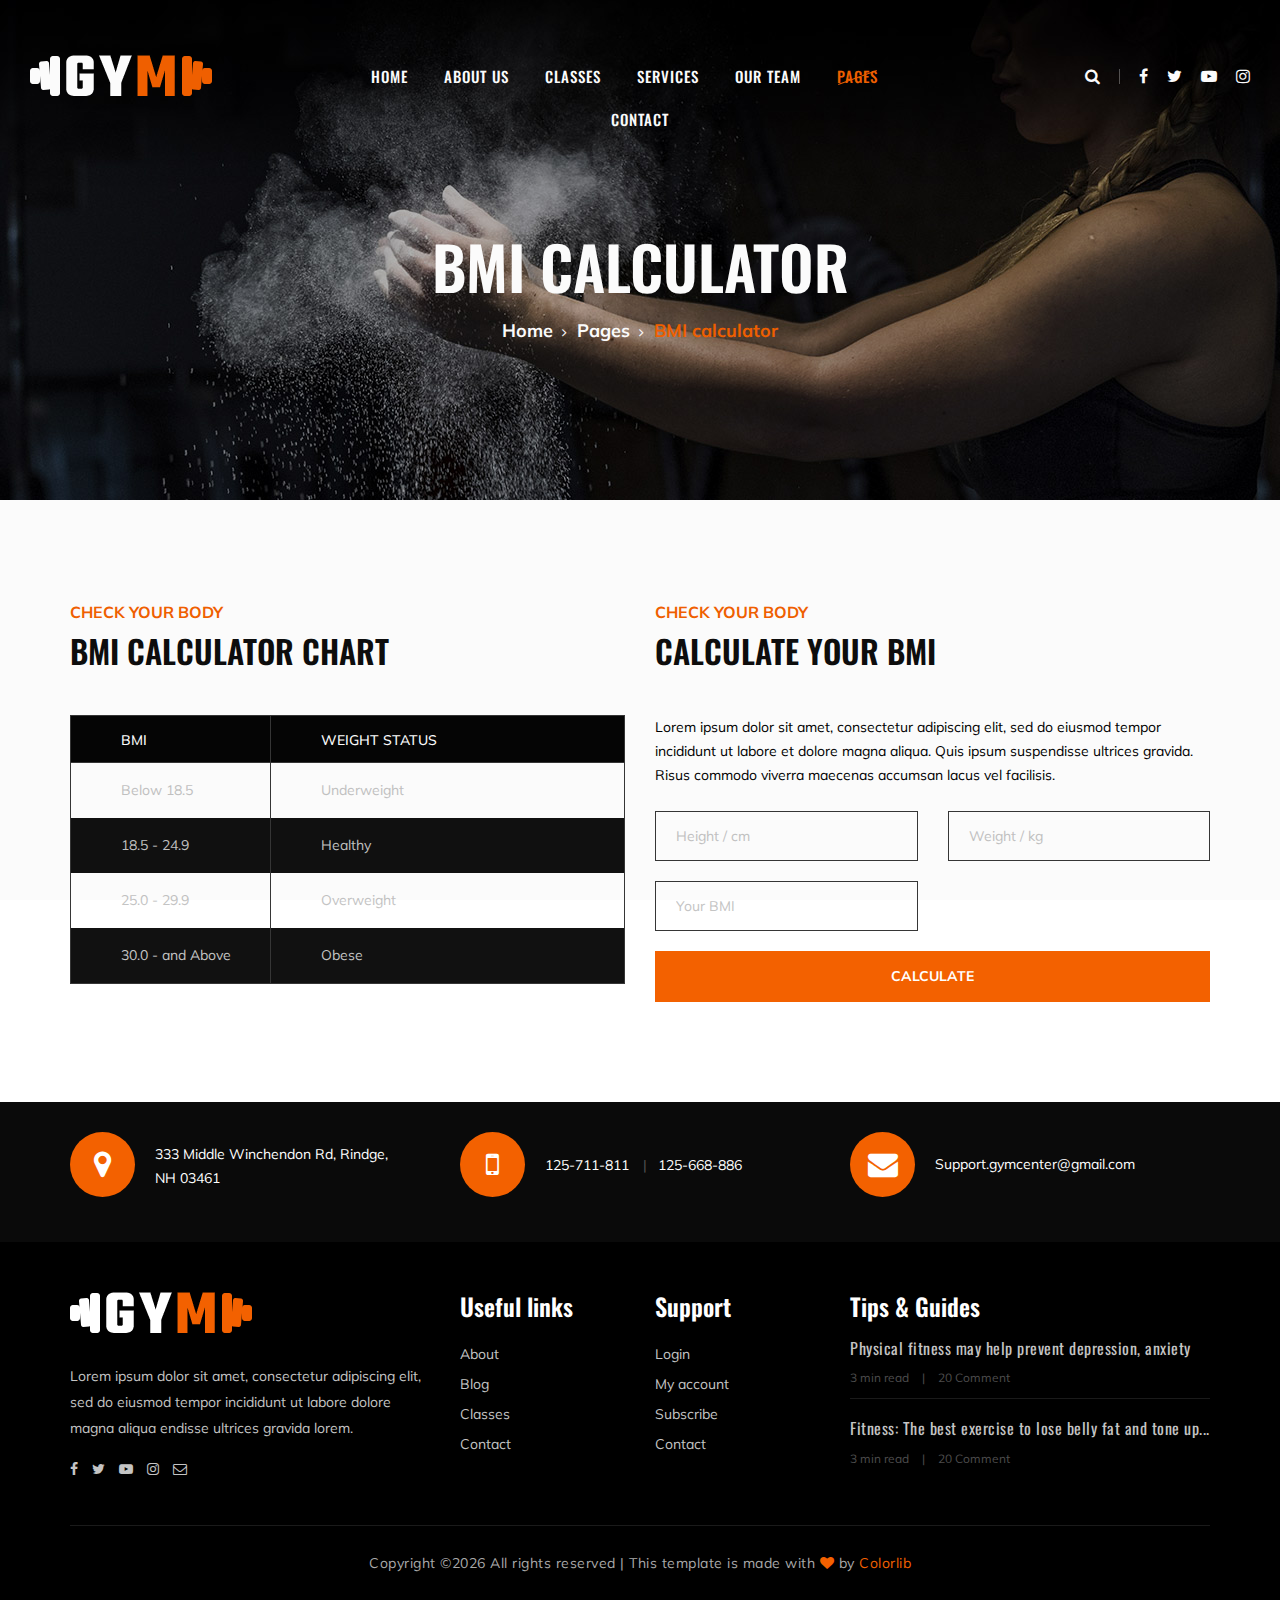
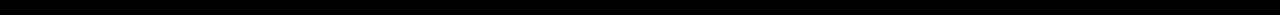
==== bmi-calculator.html @ 728cbd57 "BMI" ====
<!DOCTYPE html>
<html lang="zxx">

<head>
    <meta charset="UTF-8">
    <meta name="description" content="Gym Template">
    <meta name="keywords" content="Gym, unica, creative, html">
    <meta name="viewport" content="width=device-width, initial-scale=1.0">
    <meta http-equiv="X-UA-Compatible" content="ie=edge">
    <title>Gym | Template</title>

    <!-- Google Font -->
    <link href="https://fonts.googleapis.com/css?family=Muli:300,400,500,600,700,800,900&display=swap" rel="stylesheet">
    <link href="https://fonts.googleapis.com/css?family=Oswald:300,400,500,600,700&display=swap" rel="stylesheet">

    <!-- Css Styles -->
    <link rel="stylesheet" href="css/bootstrap.min.css" type="text/css">
    <link rel="stylesheet" href="css/font-awesome.min.css" type="text/css">
    <link rel="stylesheet" href="css/flaticon.css" type="text/css">
    <link rel="stylesheet" href="css/owl.carousel.min.css" type="text/css">
    <link rel="stylesheet" href="css/barfiller.css" type="text/css">
    <link rel="stylesheet" href="css/magnific-popup.css" type="text/css">
    <link rel="stylesheet" href="css/slicknav.min.css" type="text/css">
    <link rel="stylesheet" href="css/style.css" type="text/css">
</head>

<script>
    calculate = function()
    {
        var height = document.getElementById('height').value;
        height = height/100
        var weight = document.getElementById('weight').value; 
        document.getElementById('BMI').value = weight/(height*height);

   }
</script>

<body>
    <!-- Page Preloder -->
    <div id="preloder">
        <div class="loader"></div>
    </div>

    <!-- Offcanvas Menu Section Begin -->
    <div class="offcanvas-menu-overlay"></div>
    <div class="offcanvas-menu-wrapper">
        <div class="canvas-close">
            <i class="fa fa-close"></i>
        </div>
        <div class="canvas-search search-switch">
            <i class="fa fa-search"></i>
        </div>
        <nav class="canvas-menu mobile-menu">
            <ul>
                <li><a href="./index.html">Home</a></li>
                <li><a href="./about-us.html">About Us</a></li>
                <li><a href="./class-details.html">Classes</a></li>
                <li><a href="./services.html">Services</a></li>
                <li><a href="./team.html">Our Team</a></li>
                <li><a href="#">Pages</a>
                    <ul class="dropdown">
                        <li><a href="./about-us.html">About us</a></li>
                        <li><a href="./class-timetable.html">Classes timetable</a></li>
                        <li><a href="./bmi-calculator.html">Bmi calculate</a></li>
                        <li><a href="./team.html">Our team</a></li>
                        <li><a href="./gallery.html">Gallery</a></li>
                        <li><a href="./blog.html">Our blog</a></li>
                        <li><a href="./404.html">404</a></li>
                    </ul>
                </li>
                <li><a href="./contact.html">Contact</a></li>
            </ul>
        </nav>
        <div id="mobile-menu-wrap"></div>
        <div class="canvas-social">
            <a href="#"><i class="fa fa-facebook"></i></a>
            <a href="#"><i class="fa fa-twitter"></i></a>
            <a href="#"><i class="fa fa-youtube-play"></i></a>
            <a href="#"><i class="fa fa-instagram"></i></a>
        </div>
    </div>
    <!-- Offcanvas Menu Section End -->

    <!-- Header Section Begin -->
    <header class="header-section">
        <div class="container-fluid">
            <div class="row">
                <div class="col-lg-3">
                    <div class="logo">
                        <a href="./index.html">
                            <img src="img/logo.png" alt="">
                        </a>
                    </div>
                </div>
                <div class="col-lg-6">
                    <nav class="nav-menu">
                        <ul>
                            <li><a href="./index.html">Home</a></li>
                            <li><a href="./about-us.html">About Us</a></li>
                            <li><a href="./class-details.html">Classes</a></li>
                            <li><a href="./services.html">Services</a></li>
                            <li><a href="./team.html">Our Team</a></li>
                            <li class="active"><a href="#">Pages</a>
                                <ul class="dropdown">
                                    <li><a href="./about-us.html">About us</a></li>
                                    <li><a href="./class-timetable.html">Classes timetable</a></li>
                                    <li><a href="./bmi-calculator.html">Bmi calculate</a></li>
                                    <li><a href="./team.html">Our team</a></li>
                                    <li><a href="./gallery.html">Gallery</a></li>
                                    <li><a href="./blog.html">Our blog</a></li>
                                    <li><a href="./404.html">404</a></li>
                                </ul>
                            </li>
                            <li><a href="./contact.html">Contact</a></li>
                        </ul>
                    </nav>
                </div>
                <div class="col-lg-3">
                    <div class="top-option">
                        <div class="to-search search-switch">
                            <i class="fa fa-search"></i>
                        </div>
                        <div class="to-social">
                            <a href="#"><i class="fa fa-facebook"></i></a>
                            <a href="#"><i class="fa fa-twitter"></i></a>
                            <a href="#"><i class="fa fa-youtube-play"></i></a>
                            <a href="#"><i class="fa fa-instagram"></i></a>
                        </div>
                    </div>
                </div>
            </div>
            <div class="canvas-open">
                <i class="fa fa-bars"></i>
            </div>
        </div>
    </header>
    <!-- Header End -->

    <!-- Breadcrumb Section Begin -->
    <section class="breadcrumb-section set-bg" data-setbg="img/breadcrumb-bg.jpg">
        <div class="container">
            <div class="row">
                <div class="col-lg-12 text-center">
                    <div class="breadcrumb-text">
                        <h2>BMI calculator</h2>
                        <div class="bt-option">
                            <a href="./index.html">Home</a>
                            <a href="#">Pages</a>
                            <span>BMI calculator</span>
                        </div>
                    </div>
                </div>
            </div>
        </div>
    </section>
    <!-- Breadcrumb Section End -->

    <!-- BMI Calculator Section Begin -->
    <section class="bmi-calculator-section spad">
        <div class="container">
            <div class="row">
                <div class="col-lg-6">
                    <div class="section-title chart-title">
                        <span>check your body</span>
                        <h2>BMI CALCULATOR CHART</h2>
                    </div>
                    <div class="chart-table">
                        <table>
                            <thead>
                                <tr>
                                    <th>Bmi</th>
                                    <th>WEIGHT STATUS</th>
                                </tr>
                            </thead>
                            <tbody>
                                <tr>
                                    <td class="point">Below 18.5</td>
                                    <td>Underweight</td>
                                </tr>
                                <tr>
                                    <td class="point">18.5 - 24.9</td>
                                    <td>Healthy</td>
                                </tr>
                                <tr>
                                    <td class="point">25.0 - 29.9</td>
                                    <td>Overweight</td>
                                </tr>
                                <tr>
                                    <td class="point">30.0 - and Above</td>
                                    <td>Obese</td>
                                </tr>
                            </tbody>
                        </table>
                    </div>
                </div>
                <div class="col-lg-6">
                    <div class="section-title chart-calculate-title">
                        <span>check your body</span>
                        <h2>CALCULATE YOUR BMI</h2>
                    </div>
                    <div class="chart-calculate-form">
                        <p style="color: #000000;">Lorem ipsum dolor sit amet, consectetur adipiscing elit, sed do eiusmod tempor incididunt ut
                            labore et dolore magna aliqua. Quis ipsum suspendisse ultrices gravida. Risus commodo
                            viverra maecenas accumsan lacus vel facilisis.</p>
                        <form onclick="calculate()">
                            <div class="row">
                                <div class="col-sm-6">
                                    <input id="height" type="text" placeholder="Height / cm">
                                </div>
                                <div class="col-sm-6">
                                    <input id="weight" type="text" placeholder="Weight / kg">
                                </div>
                                <div class="col-sm-6">
                                    <input id="BMI" type="text" placeholder="Your BMI">
                                </div>
                                <div class="col-lg-12">
                                    <button type="submit" onclick="calculate()" >Calculate</button>
                                </div>
                            </div>
                        </form>
                    </div>
                </div>
            </div>
        </div>
    </section>
    <!-- BMI Calculator Section End -->

    <!-- Get In Touch Section Begin -->
    <div class="gettouch-section">
        <div class="container">
            <div class="row">
                <div class="col-md-4">
                    <div class="gt-text">
                        <i class="fa fa-map-marker"></i>
                        <p>333 Middle Winchendon Rd, Rindge,<br/> NH 03461</p>
                    </div>
                </div>
                <div class="col-md-4">
                    <div class="gt-text">
                        <i class="fa fa-mobile"></i>
                        <ul>
                            <li>125-711-811</li>
                            <li>125-668-886</li>
                        </ul>
                    </div>
                </div>
                <div class="col-md-4">
                    <div class="gt-text email">
                        <i class="fa fa-envelope"></i>
                        <p>Support.gymcenter@gmail.com</p>
                    </div>
                </div>
            </div>
        </div>
    </div>
    <!-- Get In Touch Section End -->

    <!-- Footer Section Begin -->
    <section class="footer-section">
        <div class="container">
            <div class="row">
                <div class="col-lg-4">
                    <div class="fs-about">
                        <div class="fa-logo">
                            <a href="#"><img src="img/logo.png" alt=""></a>
                        </div>
                        <p>Lorem ipsum dolor sit amet, consectetur adipiscing elit, sed do eiusmod tempor incididunt ut
                            labore dolore magna aliqua endisse ultrices gravida lorem.</p>
                        <div class="fa-social">
                            <a href="#"><i class="fa fa-facebook"></i></a>
                            <a href="#"><i class="fa fa-twitter"></i></a>
                            <a href="#"><i class="fa fa-youtube-play"></i></a>
                            <a href="#"><i class="fa fa-instagram"></i></a>
                            <a href="#"><i class="fa  fa-envelope-o"></i></a>
                        </div>
                    </div>
                </div>
                <div class="col-lg-2 col-md-3 col-sm-6">
                    <div class="fs-widget">
                        <h4>Useful links</h4>
                        <ul>
                            <li><a href="#">About</a></li>
                            <li><a href="#">Blog</a></li>
                            <li><a href="#">Classes</a></li>
                            <li><a href="#">Contact</a></li>
                        </ul>
                    </div>
                </div>
                <div class="col-lg-2 col-md-3 col-sm-6">
                    <div class="fs-widget">
                        <h4>Support</h4>
                        <ul>
                            <li><a href="#">Login</a></li>
                            <li><a href="#">My account</a></li>
                            <li><a href="#">Subscribe</a></li>
                            <li><a href="#">Contact</a></li>
                        </ul>
                    </div>
                </div>
                <div class="col-lg-4 col-md-6">
                    <div class="fs-widget">
                        <h4>Tips & Guides</h4>
                        <div class="fw-recent">
                            <h6><a href="#">Physical fitness may help prevent depression, anxiety</a></h6>
                            <ul>
                                <li>3 min read</li>
                                <li>20 Comment</li>
                            </ul>
                        </div>
                        <div class="fw-recent">
                            <h6><a href="#">Fitness: The best exercise to lose belly fat and tone up...</a></h6>
                            <ul>
                                <li>3 min read</li>
                                <li>20 Comment</li>
                            </ul>
                        </div>
                    </div>
                </div>
            </div>
            <div class="row">
                <div class="col-lg-12 text-center">
                    <div class="copyright-text">
                        <p><!-- Link back to Colorlib can't be removed. Template is licensed under CC BY 3.0. -->
  Copyright &copy;<script>document.write(new Date().getFullYear());</script> All rights reserved | This template is made with <i class="fa fa-heart" aria-hidden="true"></i> by <a href="https://colorlib.com" target="_blank">Colorlib</a>
  <!-- Link back to Colorlib can't be removed. Template is licensed under CC BY 3.0. --></p>
                    </div>
                </div>
            </div>
        </div>
    </section>
    <!-- Footer Section End -->

    <!-- Search model Begin -->
    <div class="search-model">
        <div class="h-100 d-flex align-items-center justify-content-center">
            <div class="search-close-switch">+</div>
            <form class="search-model-form">
                <input type="text" id="search-input" placeholder="Search here.....">
            </form>
        </div>
    </div>
    <!-- Search model end -->

    <!-- Js Plugins -->
    <script src="js/jquery-3.3.1.min.js"></script>
    <script src="js/bootstrap.min.js"></script>
    <script src="js/jquery.magnific-popup.min.js"></script>
    <script src="js/masonry.pkgd.min.js"></script>
    <script src="js/jquery.barfiller.js"></script>
    <script src="js/jquery.slicknav.js"></script>
    <script src="js/owl.carousel.min.js"></script>
    <script src="js/main.js"></script>



</body>

</html>
---- css/flaticon.css ----
/*
  	Flaticon icon font: Flaticon
  	Creation date: 19/02/2019 07:27
  	*/

@font-face {
  font-family: "Flaticon";
  src: url("../fonts/Flaticon.eot");
  src: url("../fonts/Flaticon.eot?#iefix") format("embedded-opentype"),
       url("../fonts/Flaticon.woff2") format("woff2"),
       url("../fonts/Flaticon.woff") format("woff"),
       url("../fonts/Flaticon.ttf") format("truetype"),
       url("../fonts/Flaticon.svg#Flaticon") format("svg");
  font-weight: normal;
  font-style: normal;
}

@media screen and (-webkit-min-device-pixel-ratio:0) {
  @font-face {
    font-family: "Flaticon";
    src: url("../fonts/Flaticon.svg#Flaticon") format("svg");
  }
}

[class^="flaticon-"]:before, [class*=" flaticon-"]:before,
[class^="flaticon-"]:after, [class*=" flaticon-"]:after {   
  font-family: Flaticon;
  font-size: 40px;
  font-style: normal;
  margin-left: 0;
}

.flaticon-001-mattress:before { content: "\f100"; }
.flaticon-002-dumbell:before { content: "\f101"; }
.flaticon-003-weight:before { content: "\f102"; }
.flaticon-004-measuring-tape:before { content: "\f103"; }
.flaticon-005-clipboard:before { content: "\f104"; }
.flaticon-006-weight-1:before { content: "\f105"; }
.flaticon-007-rings:before { content: "\f106"; }
.flaticon-008-calendar:before { content: "\f107"; }
.flaticon-009-smartwatch:before { content: "\f108"; }
.flaticon-010-lockers:before { content: "\f109"; }
.flaticon-011-punching-ball:before { content: "\f10a"; }
.flaticon-012-bag:before { content: "\f10b"; }
.flaticon-013-balance:before { content: "\f10c"; }
.flaticon-014-heart-beat:before { content: "\f10d"; }
.flaticon-015-proteins:before { content: "\f10e"; }
.flaticon-016-fitness:before { content: "\f10f"; }
.flaticon-017-pull-up-bar:before { content: "\f110"; }
.flaticon-018-scale:before { content: "\f111"; }
.flaticon-019-bands:before { content: "\f112"; }
.flaticon-020-smartphone:before { content: "\f113"; }
.flaticon-021-tshirt:before { content: "\f114"; }
.flaticon-022-short:before { content: "\f115"; }
.flaticon-023-dumbbells:before { content: "\f116"; }
.flaticon-024-jumping-rope:before { content: "\f117"; }
.flaticon-025-fitness-1:before { content: "\f118"; }
.flaticon-026-gym:before { content: "\f119"; }
.flaticon-027-fitness-2:before { content: "\f11a"; }
.flaticon-028-weightlifting:before { content: "\f11b"; }
.flaticon-029-wheel:before { content: "\f11c"; }
.flaticon-030-dumbbells-1:before { content: "\f11d"; }
.flaticon-031-workout:before { content: "\f11e"; }
.flaticon-032-bottle:before { content: "\f11f"; }
.flaticon-033-juice:before { content: "\f120"; }
.flaticon-034-stationary-bike:before { content: "\f121"; }
.flaticon-035-punching-ball-1:before { content: "\f122"; }
.flaticon-036-timer:before { content: "\f123"; }
.flaticon-037-medal:before { content: "\f124"; }
.flaticon-038-treadmill:before { content: "\f125"; }
.flaticon-039-syringe:before { content: "\f126"; }
.flaticon-040-whistle:before { content: "\f127"; }
.flaticon-041-chest:before { content: "\f128"; }
.flaticon-042-pills:before { content: "\f129"; }
.flaticon-043-mp3:before { content: "\f12a"; }
.flaticon-044-no-smoking:before { content: "\f12b"; }
.flaticon-045-boxing-gloves:before { content: "\f12c"; }
.flaticon-046-gloves:before { content: "\f12d"; }
.flaticon-047-buck:before { content: "\f12e"; }
.flaticon-048-headgear:before { content: "\f12f"; }
.flaticon-049-hand-grip:before { content: "\f130"; }
.flaticon-050-no-fast-food:before { content: "\f131"; }
---- css/barfiller.css ----
body {
    font-family: Arial;
}

.barfiller {
    width:100%;
    height:12px;
    background:#fcfcfc;
    border:1px solid #ccc;
    position:relative;
    margin-bottom:20px;
    box-shadow: inset 1px 4px 9px -6px rgba(0,0,0,.5); 
    -moz-box-shadow: inset 1px 4px 9px -6px rgba(0,0,0,.5); 
}

.barfiller .fill {
    display:block;
    position:relative;
    width:0px;
    height:100%;
    background:#333;
    z-index:1;
}

.barfiller .tipWrap {
    display:none;
}

.barfiller .tip {
    margin-top:-30px;
    padding:2px 4px;
    font-size:11px;
    color:#fff;
    left:0px;
    position: relative;;
    z-index:2;
    background: #333;
} 

.barfiller .tip:after {
    border:solid;
    border-color:rgba(0,0,0,.8) transparent;
    border-width:6px 6px 0 6px;
    content:"";
    display:block;
    position:absolute;
    left:9px;
    top:100%;
    z-index:9
}
---- css/style.css ----
/******************************************************************
  Template Name: Gym
  Description:  Gym Fitness HTML Template
  Author: Colorlib
  Author URI: https://colorlib.com
  Version: 1.0
  Created: Colorlib
******************************************************************/

/*------------------------------------------------------------------
[Table of contents]

1.  Template default CSS
	1.1	Variables
	1.2	Mixins
	1.3	Flexbox
	1.4	Reset
2.  Helper Css
3.  Header Section
4.  Hero Section
5.  Service Section
6.  Class Section
7.  Price Plan Section
8.  Trainer Section
9.  Contact
10.  Footer Style

-------------------------------------------------------------------*/

/*----------------------------------------*/

/* Template default CSS
/*----------------------------------------*/

html,
body {
	height: 100%;
	font-family: "Muli", sans-serif;
	-webkit-font-smoothing: antialiased;
	font-smoothing: antialiased;
}

h1,
h2,
h3,
h4,
h5,
h6 {
	margin: 0;
	color: #ffffff;
	font-weight: 400;
	font-family: "Oswald", sans-serif;
}

h1 {
	font-size: 70px;
}

h2 {
	font-size: 36px;
}

h3 {
	font-size: 30px;
}

h4 {
	font-size: 24px;
}

h5 {
	font-size: 18px;
}

h6 {
	font-size: 16px;
}

p {
	font-size: 14px;
	font-family: "Muli", sans-serif;
	color: #a9a9a9;
	font-weight: 400;
	line-height: 24px;
	margin: 0 0 15px 0;
}

img {
	max-width: 100%;
}

input:focus,
select:focus,
button:focus,
textarea:focus {
	outline: none;
}

a:hover,
a:focus {
	text-decoration: none;
	outline: none;
	color: #fff;
}

ul,
ol {
	padding: 0;
	margin: 0;
}

/*---------------------
  Helper CSS
-----------------------*/

.section-title {
	margin-bottom: 45px;
	text-align: center;
}

.section-title span {
	font-size: 16px;
	color: #f36100;
	text-transform: uppercase;
	font-weight: 700;
}

.section-title h2 {
	color: #0e0e0e;
	font-size: 32px;
	font-weight: 600;
	text-transform: uppercase;
	margin-top: 8px;
}

.set-bg {
	background-repeat: no-repeat;
	background-size: cover;
	background-position: top center;
}

.spad {
	padding-top: 100px;
	padding-bottom: 100px;
}

.spad-2 {
	padding-top: 50px;
	padding-bottom: 70px;
}

.text-white h1,
.text-white h2,
.text-white h3,
.text-white h4,
.text-white h5,
.text-white h6,
.text-white p,
.text-white span,
.text-white li,
.text-white a {
	color: #fff;
}

/* buttons */

.primary-btn {
	display: inline-block;
	font-size: 14px;
	padding: 17px 30px 16px;
	color: #ffffff;
	background: #f36100;
	line-height: normal;
	letter-spacing: 1px;
	text-transform: uppercase;
	font-weight: 700;
}

.primary-btn.btn-normal {
	-webkit-transition: all 0.3s;
	-o-transition: all 0.3s;
	transition: all 0.3s;
}

.primary-btn.btn-normal:hover {
	background: #f36100;
	border-color: #f36100;
}

/* Preloder */

#preloder {
	position: fixed;
	width: 100%;
	height: 100%;
	top: 0;
	left: 0;
	z-index: 999999;
	background: #000;
}

.loader {
	width: 40px;
	height: 40px;
	position: absolute;
	top: 50%;
	left: 50%;
	margin-top: -13px;
	margin-left: -13px;
	border-radius: 60px;
	animation: loader 0.8s linear infinite;
	-webkit-animation: loader 0.8s linear infinite;
}

@keyframes loader {
	0% {
		-webkit-transform: rotate(0deg);
		transform: rotate(0deg);
		border: 4px solid #f44336;
		border-left-color: transparent;
	}
	50% {
		-webkit-transform: rotate(180deg);
		transform: rotate(180deg);
		border: 4px solid #673ab7;
		border-left-color: transparent;
	}
	100% {
		-webkit-transform: rotate(360deg);
		transform: rotate(360deg);
		border: 4px solid #f44336;
		border-left-color: transparent;
	}
}

@-webkit-keyframes loader {
	0% {
		-webkit-transform: rotate(0deg);
		border: 4px solid #f44336;
		border-left-color: transparent;
	}
	50% {
		-webkit-transform: rotate(180deg);
		border: 4px solid #673ab7;
		border-left-color: transparent;
	}
	100% {
		-webkit-transform: rotate(360deg);
		border: 4px solid #f44336;
		border-left-color: transparent;
	}
}

.spacial-controls {
	position: fixed;
	width: 111px;
	height: 91px;
	top: 0;
	right: 0;
	z-index: 999;
}

.spacial-controls .search-switch {
	display: block;
	height: 100%;
	padding-top: 30px;
	background: #323232;
	text-align: center;
	cursor: pointer;
}

.search-model {
	display: none;
	position: fixed;
	width: 100%;
	height: 100%;
	left: 0;
	top: 0;
	background: #000;
	z-index: 99999;
}

.search-model-form {
	padding: 0 15px;
}

.search-model-form input {
	width: 500px;
	font-size: 40px;
	border: none;
	border-bottom: 2px solid #333;
	background: none;
	color: #999;
}

.search-close-switch {
	position: absolute;
	width: 50px;
	height: 50px;
	background: #333;
	color: #fff;
	text-align: center;
	border-radius: 50%;
	font-size: 28px;
	line-height: 28px;
	top: 30px;
	cursor: pointer;
	-webkit-transform: rotate(45deg);
	-ms-transform: rotate(45deg);
	transform: rotate(45deg);
	display: -webkit-box;
	display: -ms-flexbox;
	display: flex;
	-webkit-box-align: center;
	-ms-flex-align: center;
	align-items: center;
	-webkit-box-pack: center;
	-ms-flex-pack: center;
	justify-content: center;
}

/*---------------------
  Header
-----------------------*/

.header-section {
	position: absolute;
	left: 0;
	top: 0;
	width: 100%;
	padding: 0 15px;
	padding-top: 55px;
	z-index: 99;
}

.logo a {
	display: inline-block;
}

.nav-menu {
	text-align: center;
}

.nav-menu ul li {
	list-style: none;
	display: inline-block;
	margin-right: 32px;
	position: relative;
	z-index: 1;
}

.nav-menu ul li .dropdown {
	position: absolute;
	left: -30px;
	top: 58px;
	width: 180px;
	background: #252525;
	z-index: 99;
	text-align: left;
	padding: 13px 0 20px;
	opacity: 0;
	visibility: hidden;
	-webkit-transition: all 0.3s;
	-o-transition: all 0.3s;
	transition: all 0.3s;
}

.nav-menu ul li .dropdown li {
	margin-right: 0;
	display: block;
}

.nav-menu ul li .dropdown li a {
	display: block;
	text-transform: none;
	padding: 6px 0 6px 30px;
	font-weight: 400;
}

.nav-menu ul li .dropdown li a:after {
	display: none;
}

.nav-menu ul li:last-child {
	margin-right: 0;
}

.nav-menu ul li.active>a {
	color: #f36100;
}

.nav-menu ul li.active>a:after {
	opacity: 1;
}

.nav-menu ul li:hover>a {
	color: #f36100;
}

.nav-menu ul li:hover>a:after {
	opacity: 1;
}

.nav-menu ul li:hover .dropdown {
	opacity: 1;
	visibility: visible;
}

.nav-menu ul li a {
	color: #ffffff;
	display: block;
	font-size: 15px;
	font-weight: 500;
	text-transform: uppercase;
	letter-spacing: 1px;
	font-family: "Oswald", sans-serif;
	padding: 10px 0px;
	position: relative;
	-webkit-transition: all 0.3s;
	-o-transition: all 0.3s;
	transition: all 0.3s;
}

.nav-menu ul li a:after {
	position: absolute;
	left: 0;
	top: 22px;
	height: 1px;
	width: 100%;
	background: #f36100;
	content: "";
	-webkit-transform: rotate(-20deg);
	-ms-transform: rotate(-20deg);
	transform: rotate(-20deg);
	opacity: 0;
	-webkit-transition: all 0.3s;
	-o-transition: all 0.3s;
	transition: all 0.3s;
}

.top-option {
	text-align: right;
	padding: 9px 0;
}

.top-option .to-search {
	display: inline-block;
	padding-right: 20px;
	position: relative;
}

.top-option .to-search:after {
	position: absolute;
	right: 0;
	top: 5px;
	height: 15px;
	width: 1px;
	background: rgba(255, 255, 255, 0.3);
	content: "";
}

.top-option .to-search i {
	font-size: 16px;
	color: #ffffff;
	cursor: pointer;
}

.top-option .to-social {
	display: inline-block;
}

.top-option .to-social a {
	display: inline-block;
	color: #ffffff;
	font-size: 16px;
	margin-left: 15px;
}

.offcanvas-menu-wrapper {
	display: none;
}

.canvas-open {
	display: none;
}

/*---------------------
  Hero Section
-----------------------*/

.hs-slider.owl-carousel .owl-item.active .hs-item .hi-text span {
	position: relative;
	top: 0;
	-webkit-transition: all 0.2s ease 0.2s;
	-o-transition: all 0.2s ease 0.2s;
	transition: all 0.2s ease 0.2s;
	opacity: 1;
}

.hs-slider.owl-carousel .owl-item.active .hs-item .hi-text h1 {
	position: relative;
	top: 0;
	-webkit-transition: all 0.4s ease 0.4s;
	-o-transition: all 0.4s ease 0.4s;
	transition: all 0.4s ease 0.4s;
	opacity: 1;
}

.hs-slider.owl-carousel .owl-item.active .hs-item .hi-text .primary-btn {
	position: relative;
	top: 0;
	-webkit-transition: all 0.6s ease 0.6s;
	-o-transition: all 0.6s ease 0.6s;
	transition: all 0.6s ease 0.6s;
	opacity: 1;
}

.hs-slider.owl-carousel .owl-nav button {
	height: 46px;
	width: 46px;
	color: #a9a9a9;
	background: rgba(255, 255, 255, 0.1);
	line-height: 46px;
	text-align: center;
	position: absolute;
	font-size: 24px;
	left: 30px;
	top: 50%;
	-webkit-transform: translateY(-23px);
	-ms-transform: translateY(-23px);
	transform: translateY(-23px);
}

.hs-slider.owl-carousel .owl-nav button.owl-next {
	left: auto;
	right: 30px;
}

.hs-slider .hs-item {
	height: 1040px;
	display: -webkit-box;
	display: -ms-flexbox;
	display: flex;
	-ms-flex-line-pack: center;
	align-content: center;
	padding-top: 355px;
}

.hs-slider .hs-item .hi-text span {
	display: block;
	font-size: 18px;
	color: #ffffff;
	text-transform: uppercase;
	font-weight: 700;
	letter-spacing: 6px;
	margin-bottom: 18px;
	position: relative;
	top: 100px;
	opacity: 0;
}

.hs-slider .hs-item .hi-text h1 {
	font-size: 80px;
	color: #ffffff;
	font-weight: 700;
	text-transform: uppercase;
	line-height: 90px;
	margin-bottom: 42px;
	position: relative;
	top: 100px;
	opacity: 0;
}

.hs-slider .hs-item .hi-text h1 strong {
	color: #f36100;
}

.hs-slider .hs-item .hi-text .primary-btn {
	position: relative;
	top: 100px;
	opacity: 0;
}

/*---------------------
  ChoseUs Section
-----------------------*/

.choseus-section {
	background: #ffffff;
	padding-bottom: 70px;
}

.cs-item {
	text-align: center;
	margin-bottom: 30px;
}

.cs-item:hover span {
	background: #f36100;
	color: #ffffff;
}

.cs-item span {
	height: 90px;
	width: 90px;
	background: rgba(255, 255, 255, 0.1);
	border-radius: 50%;
	display: inline-block;
	color: #f36100;
	line-height: 90px;
	text-align: center;
	-webkit-transition: all 0.3s;
	-o-transition: all 0.3s;
	transition: all 0.3s;
}

.cs-item h4 {
	color: #ffffff;
	font-size: 22px;
	font-weight: 600;
	margin-top: 24px;
	margin-bottom: 16px;
}

/*---------------------
  Classes Section
-----------------------*/

.classes-section {
	background: #ffffff;
	padding-bottom: 80px;
}

.classes-section .section-title {
	margin-bottom: 35px;
}

.class-item {
	overflow: hidden;
	margin-bottom: 30px;
}

.class-item .ci-pic img {
	min-width: 100%;
}

.class-item .ci-text {
	background: #0a0a0a;
	position: relative;
	padding: 10px 30px 26px 30px;
	z-index: 1;
}

.class-item .ci-text:after {
	position: absolute;
	left: -5px;
	top: -44px;
	height: 100px;
	width: 600px;
	border-top: 4px solid #464646;
	background: #0a0a0a;
	content: "";
	-webkit-transform: rotate(-5deg);
	-ms-transform: rotate(-5deg);
	transform: rotate(-5deg);
	z-index: -1;
}

.class-item .ci-text span {
	color: #f36100;
	font-size: 12px;
	text-transform: uppercase;
	font-weight: 700;
}

.class-item .ci-text h5 {
	font-size: 20px;
	color: #ffffff;
	font-weight: 600;
	text-transform: uppercase;
	margin-top: 4px;
}

.class-item .ci-text h4 {
	font-size: 26px;
	color: #ffffff;
	font-weight: 600;
	text-transform: uppercase;
	margin-top: 4px;
}

.class-item .ci-text a {
	display: inline-block;
	width: 46px;
	height: 46px;
	background: rgba(255, 255, 255, 0.1);
	line-height: 46px;
	text-align: center;
	font-size: 24px;
	color: #ffffff;
	position: absolute;
	right: 30px;
	bottom: 26px;
}

/*---------------------
  Banner Section
-----------------------*/

.banner-section {
	height: 550px;
	display: -webkit-box;
	display: -ms-flexbox;
	display: flex;
	-webkit-box-align: center;
	-ms-flex-align: center;
	align-items: center;
	-webkit-box-pack: center;
	-ms-flex-pack: center;
	justify-content: center;
}

.bs-text.service-banner .bt-tips {
	margin-bottom: 35px;
}

.bs-text h2 {
	font-size: 48px;
	color: #ffffff;
	font-weight: 700;
	text-transform: uppercase;
	margin-bottom: 25px;
}

.bs-text .bt-tips {
	font-size: 20px;
	color: #c4c4c4;
	font-weight: 700;
	text-transform: uppercase;
	margin-bottom: 45px;
}

.bs-text .primary-btn {
	background: transparent;
	border: 2px solid #f36100;
}

.bs-text .play-btn {
	display: inline-block;
	height: 70px;
	width: 70px;
	background: #f36100;
	border-radius: 50%;
	line-height: 70px;
	text-align: center;
	font-size: 36px;
	color: #ffffff;
}

/*---------------------
  Pricing Section
-----------------------*/

.pricing-section {
	background: #ffffff;
}

.pricing-section .section-title {
	margin-bottom: 56px;
}

.ps-item {
	text-align: center;
	padding: 40px 30px 52px;
	border: 1px solid #464646;
	-webkit-transform: skewY(-4deg);
	-ms-transform: skewY(-4deg);
	transform: skewY(-4deg);
	-webkit-transition: all 0.5s;
	-o-transition: all 0.5s;
	transition: all 0.5s;
	margin-bottom: 30px;
	position: relative;
}

.ps-item:hover {
	background: #ffffff;
	border-color: #ffffff;
}

.ps-item:hover h3 {
	color: #111111;
}

.ps-item:hover .pi-price span {
	color: #444444;
}

.ps-item:hover ul li {
	color: #111111;
	font-weight: 600;
}

.ps-item:hover .primary-btn.pricing-btn {
	background: #f36100;
}

.ps-item:hover .thumb-icon {
	opacity: 1;
	visibility: visible;
}

.ps-item h3 {
	font-size: 28px;
	color: #f36100;
	font-weight: 600;
	margin-bottom: 16px;
	-webkit-transform: skewY(4deg);
	-ms-transform: skewY(4deg);
	transform: skewY(4deg);
}

.ps-item .pi-price {
	margin-bottom: 30px;
	-webkit-transform: skewY(4deg);
	-ms-transform: skewY(4deg);
	transform: skewY(4deg);
}

.ps-item .pi-price h2 {
	font-size: 60px;
	color: #f36100;
	font-weight: 600;
}

.ps-item .pi-price span {
	color: #c4c4c4;
	font-size: 16px;
	font-weight: 700;
	text-transform: uppercase;
}

.ps-item ul {
	margin-bottom: 40px;
	-webkit-transform: skewY(4deg);
	-ms-transform: skewY(4deg);
	transform: skewY(4deg);
}

.ps-item ul li {
	font-size: 14px;
	color: #c4c4c4;
	line-height: 32px;
	list-style: none;
}

.ps-item .primary-btn.pricing-btn {
	display: block;
	background: #333333;
	-webkit-transform: skewY(4deg);
	-ms-transform: skewY(4deg);
	transform: skewY(4deg);
}

.ps-item .thumb-icon {
	font-size: 48px;
	color: #f36100;
	position: absolute;
	left: 50px;
	bottom: 120px;
	-webkit-transform: skewY(4deg);
	-ms-transform: skewY(4deg);
	transform: skewY(4deg);
	opacity: 0;
	visibility: hidden;
}

/*---------------------
  Gallery Section
-----------------------*/

.gallery-section {
	background: #ffffff;
	overflow: hidden;
}

.gallery-section.gallery-page {
	padding-top: 10px;
}

.grid-sizer {
	width: calc(25% - 10px);
}

.gallery {
	margin-right: -10px;
}

.gallery .gs-item {
	height: 472px;
	width: calc(25% - 10px);
	float: left;
	margin-right: 10px;
	margin-bottom: 10px;
}

.gallery .gs-item:hover .thumb-icon {
	opacity: 1;
	visibility: visible;
}

.gallery .gs-item .thumb-icon {
	font-size: 48px;
	color: #f36100;
	display: -webkit-box;
	display: -ms-flexbox;
	display: flex;
	-webkit-box-align: center;
	-ms-flex-align: center;
	align-items: center;
	-webkit-box-pack: center;
	-ms-flex-pack: center;
	justify-content: center;
	height: 100%;
	cursor: pointer;
	opacity: 0;
	visibility: hidden;
	-webkit-transition: all 0.3s;
	-o-transition: all 0.3s;
	transition: all 0.3s;
}

.gallery .gs-item.grid-wide {
	width: calc(50% - 10px);
}

/*---------------------
  Team Section
-----------------------*/

.team-section {
	background: #ffffff;
}

.team-section.team-page {
	padding-bottom: 70px;
}

.team-section.team-page .ts-item {
	margin-bottom: 30px;
}

.team-section.team-page .ts-item:hover .ts_text {
	bottom: -30px;
}

.team-section.team-page .ts-item .tt_social {
	-webkit-transform: skewY(5deg);
	-ms-transform: skewY(5deg);
	transform: skewY(5deg);
	margin-top: 13px;
}

.team-section.team-page .ts-item .tt_social a {
	font-size: 14px;
	color: #c4c4c4;
	margin-right: 10px;
}

.team-section.team-page .ts-item .tt_social a:last-child {
	margin-right: 0;
}

.team-title .section-title {
	text-align: left;
	float: left;
}

.primary-btn.appoinment-btn {
	background: transparent;
	border: 2px solid #f36100;
	float: right;
	margin-top: 10px;
}

.ts-slider .col-lg-4 {
	max-width: 100%;
}

.ts-slider.owl-carousel .owl-dots {
	text-align: center;
	margin-top: 30px;
}

.ts-slider.owl-carousel .owl-dots button {
	height: 4px;
	width: 20px;
	background: #5c5c5c;
	margin-right: 15px;
	-webkit-transform: skewY(-5deg);
	-ms-transform: skewY(-5deg);
	transform: skewY(-5deg);
}

.ts-slider.owl-carousel .owl-dots button.active {
	background: #f36100;
}

.ts-slider.owl-carousel .owl-dots button:last-child {
	margin-right: 0;
}

.ts-item {
	height: 450px;
	position: relative;
	overflow: hidden;
}

.ts-item:hover .ts_text {
	bottom: -35px;
}

.ts-item .ts_text {
	padding: 40px 0 60px;
	text-align: center;
	background: #0a0a0a;
	border-top: 4px solid #464646;
	-webkit-transform: skewY(-5deg);
	-ms-transform: skewY(-5deg);
	transform: skewY(-5deg);
	position: absolute;
	left: 0;
	bottom: -250px;
	width: 100%;
	-webkit-transition: all 0.3s;
	-o-transition: all 0.3s;
	transition: all 0.3s;
}

.ts-item .ts_text h4 {
	color: #ffffff;
	font-weight: 600;
	margin-bottom: 14px;
	-webkit-transform: skewY(5deg);
	-ms-transform: skewY(5deg);
	transform: skewY(5deg);
}

.ts-item .ts_text span {
	display: block;
	font-size: 12px;
	font-weight: 700;
	color: #aaaaaa;
	text-transform: uppercase;
	-webkit-transform: skewY(5deg);
	-ms-transform: skewY(5deg);
	transform: skewY(5deg);
}

/*---------------------
  Get Touch Section
-----------------------*/

.gettouch-section {
	background: #0a0a0a;
	padding: 30px 0 15px;
}

.gt-text {
	overflow: hidden;
	margin-bottom: 30px;
}

.gt-text i {
	font-size: 30px;
	color: #ffffff;
	display: inline-block;
	height: 65px;
	width: 65px;
	background: #f36100;
	border-radius: 50%;
	line-height: 65px;
	text-align: center;
	float: left;
	margin-right: 20px;
}

.gt-text p {
	overflow: hidden;
	color: #ffffff;
	margin-bottom: 0;
	padding-top: 10px;
}

.gt-text ul {
	overflow: hidden;
	padding-top: 20px;
}

.gt-text ul li {
	list-style: none;
	font-size: 14px;
	color: #ffffff;
	margin-right: 25px;
	display: inline-block;
	position: relative;
}

.gt-text ul li:after {
	position: absolute;
	right: -18px;
	top: 0;
	content: "|";
	color: #545454;
}

.gt-text ul li:last-child {
	margin-right: 0;
}

.gt-text ul li:last-child:after {
	display: none;
}

.gt-text.email p {
	padding-top: 20px;
}

/*---------------------
  Footer
-----------------------*/

.footer-section {
	background: #000000;
	padding-top: 50px;
}

.fs-about {
	margin-bottom: 30px;
}

.fs-about .fa-logo {
	margin-bottom: 30px;
}

.fs-about .fa-logo a {
	display: inline-block;
}

.fs-about p {
	line-height: 26px;
	color: #c4c4c4;
}

.fs-about .fa-social a {
	font-size: 14px;
	color: #c4c4c4;
	margin-right: 10px;
}

.fs-about .fa-social a:last-child {
	margin-right: 0;
}

.fs-widget {
	margin-bottom: 30px;
}

.fs-widget h4 {
	color: #ffffff;
	font-weight: 600;
	margin-bottom: 18px;
}

.fs-widget ul li {
	list-style: none;
}

.fs-widget ul li a {
	font-size: 14px;
	color: #c4c4c4;
	line-height: 30px;
}

.fs-widget .fw-recent {
	margin-bottom: 20px;
	padding-bottom: 10px;
	border-bottom: 1px solid #1a1a1a;
}

.fs-widget .fw-recent:last-child {
	padding-bottom: 0;
	border: none;
}

.fs-widget .fw-recent h6 {
	margin-bottom: 6px;
}

.fs-widget .fw-recent h6 a {
	color: #c4c4c4;
	letter-spacing: 0.5px;
}

.fs-widget .fw-recent ul li {
	font-size: 12px;
	color: #4d4d4d;
	display: inline-block;
	margin-right: 25px;
	position: relative;
}

.fs-widget .fw-recent ul li:last-child:after {
	display: none;
}

.fs-widget .fw-recent ul li:after {
	position: absolute;
	right: -16px;
	top: 0;
	content: "|";
}

.copyright-text {
	font-size: 14px;
	color: #c4c4c4;
	letter-spacing: 0.5px;
	border-top: 1px solid #1a1a1a;
	padding: 25px 0;
	margin-top: 15px;
}

.copyright-text a,
.copyright-text i {
	color: #f36100;
}

/* ----------------------------------- Other Pages Styles ----------------------------------- */

/*---------------------
  Breadcrumb Section
-----------------------*/

.breadcrumb-section {
	height: 500px;
	padding-top: 230px;
}

.breadcrumb-text h2 {
	font-size: 60px;
	color: #ffffff;
	font-weight: 600;
	text-transform: uppercase;
	margin-bottom: 15px;
}

.breadcrumb-text .bt-option a {
	font-size: 18px;
	color: #ffffff;
	font-weight: 700;
	display: inline-block;
	position: relative;
	margin-right: 20px;
}

.breadcrumb-text .bt-option a:after {
	position: absolute;
	right: -14px;
	top: 6px;
	font-family: "FontAwesome";
	content: "";
	font-size: 13px;
	font-weight: 400;
}

.breadcrumb-text .bt-option span {
	font-size: 18px;
	color: #f36100;
	font-weight: 700;
}

/*---------------------
  About Us Section
-----------------------*/

.about-video {
	height: 640px;
	display: -webkit-box;
	display: -ms-flexbox;
	display: flex;
	-webkit-box-align: center;
	-ms-flex-align: center;
	align-items: center;
	-webkit-box-pack: center;
	-ms-flex-pack: center;
	justify-content: center;
}

.about-video .play-btn {
	display: inline-block;
	height: 70px;
	width: 70px;
	background: #f36100;
	border-radius: 50%;
	line-height: 70px;
	text-align: center;
	font-size: 36px;
	color: #ffffff;
}

.about-text {
	background: #000000;
	height: 640px;
	padding: 120px 70px 0 70px;
}

.about-text .section-title {
	text-align: left;
	margin-bottom: 30px;
}

.about-text .at-desc {
	margin-bottom: 27px;
}

.about-text .at-desc p {
	color: #c4c4c4;
}

.about-text .about-bar .ab-item {
	margin-bottom: 34px;
}

.about-text .about-bar .ab-item p {
	color: #ffffff;
	margin-bottom: 13px;
}

.about-text .about-bar .ab-item .barfiller {
	background: #2d2d2d;
	height: 5px;
	border: none;
	margin-bottom: 0;
}

.about-text .about-bar .ab-item .barfiller .tip {
	margin-top: 0;
	padding: 0;
	font-size: 14px;
	color: #ffffff;
	background: transparent;
	position: initial !important;
	float: right;
	margin-top: -40px;
}

.about-text .about-bar .ab-item .barfiller .tip:after {
	display: none;
}

/*---------------------
  Testimonial Section
-----------------------*/

.testimonial-section {
	background: #ffffff;
}

.ts_slider.owl-carousel .owl-item img {
	display: inline-block;
}

.ts_slider.owl-carousel .owl-nav button {
	height: 46px;
	width: 46px;
	color: #a9a9a9;
	background: rgba(255, 255, 255, 0.1);
	line-height: 46px;
	text-align: center;
	font-size: 24px;
	position: absolute;
	left: 30px;
	top: 50%;
	-webkit-transform: translateY(-23px);
	-ms-transform: translateY(-23px);
	transform: translateY(-23px);
}

.ts_slider.owl-carousel .owl-nav button.owl-next {
	left: auto;
	right: 30px;
}

.ts_slider .ts_item .ti_pic {
	margin-bottom: 32px;
}

.ts_slider .ts_item .ti_pic img {
	height: 200px;
	width: 200px;
	border-radius: 50%;
}

.ts_slider .ts_item .ti_text p {
	color: #fefefe;
	letter-spacing: 1px;
	margin-bottom: 20px;
}

.ts_slider .ts_item .ti_text h5 {
	color: #ffffff;
	font-weight: 600;
	text-transform: uppercase;
	margin-bottom: 8px;
}

.ts_slider .ts_item .ti_text .tt-rating i {
	font-size: 12px;
	color: #d49d09;
}

/*---------------------
  Services Section
-----------------------*/

.services-section {
	background: #ffffff;
}

.ss-pic img {
	height: 100%;
	min-width: 100%;
}

.ss-text {
	background: #252525;
	padding: 72px 30px;
	height: 293px;
	position: relative;
	z-index: 1;
	-webkit-transition: all 0.3s;
	-o-transition: all 0.3s;
	transition: all 0.3s;
}

.ss-text:hover {
	background: #363636;
}

.ss-text:hover a {
	color: #f36100;
}

.ss-text:hover:after {
	background: #363636;
}

.ss-text:after {
	position: absolute;
	left: -15px;
	top: 50%;
	height: 20px;
	width: 20px;
	background: #252525;
	content: "";
	-webkit-transform: rotate(45deg) translateY(-10px);
	-ms-transform: rotate(45deg) translateY(-10px);
	transform: rotate(45deg) translateY(-10px);
	z-index: -1;
	-webkit-transition: all 0.2s;
	-o-transition: all 0.2s;
	transition: all 0.2s;
}

.ss-text.second-row:after {
	left: auto;
	right: 0;
}

.ss-text h4 {
	font-size: 22px;
	color: #ffffff;
	font-weight: 600;
	margin-bottom: 10px;
}

.ss-text p {
	margin-bottom: 11px;
}

.ss-text a {
	font-size: 14px;
	color: #ffffff;
	font-weight: 700;
	text-transform: uppercase;
	-webkit-transition: all 0.3s;
	-o-transition: all 0.3s;
	transition: all 0.3s;
}

/*---------------------
  Class Timetable Section
-----------------------*/

.class-timetable-section {
	background: #ffffff;
}

.class-timetable-section.class-details-timetable {
	padding-top: 0;
}

.class-timetable-section .section-title {
	text-align: left;
}

.class-details-timetable_title {
	margin-bottom: 35px;
}

.class-details-timetable_title h5 {
	font-size: 20px;
	color: #ffffff;
	font-weight: 600;
}

.table-controls {
	text-align: right;
	margin-top: 14px;
	margin-bottom: 50px;
}

.table-controls ul {
	background: #000000;
	padding: 12px 30px 15px;
	display: inline-block;
}

.table-controls ul li {
	list-style: none;
	font-size: 14px;
	color: #aaaaaa;
	list-style: none;
	display: inline-block;
	margin-right: 35px;
	-webkit-transition: all 0.3s;
	-o-transition: all 0.3s;
	transition: all 0.3s;
	cursor: pointer;
	position: relative;
}

.table-controls ul li:after {
	position: absolute;
	right: -22px;
	top: 0;
	content: "/";
}

.table-controls ul li.active {
	color: #ffffff;
}

.table-controls ul li.active:after {
	color: #aaaaaa;
}

.table-controls ul li:last-child {
	margin-right: 0;
}

.table-controls ul li:last-child:after {
	display: none;
}

.class-timetable .ts-meta h5,
.class-timetable .ts-meta span {
	-webkit-transition: all 0.4s;
	-o-transition: all 0.4s;
	transition: all 0.4s;
}

.class-timetable.filtering .ts-meta h5,
.class-timetable.filtering .ts-meta span {
	opacity: 0;
}

.class-timetable.filtering .ts-meta.show h5,
.class-timetable.filtering .ts-meta.show span {
	opacity: 1;
}

.class-timetable.details-timetable td h5 {
	color: #ffffff1a;
}

.class-timetable.details-timetable td span {
	color: #363636;
}

.class-timetable.details-timetable td.hover-dp h5 {
	-webkit-transition: all 0.4s;
	-o-transition: all 0.4s;
	transition: all 0.4s;
}

.class-timetable.details-timetable td.hover-dp span {
	-webkit-transition: all 0.4s;
	-o-transition: all 0.4s;
	transition: all 0.4s;
}

.class-timetable.details-timetable td.hover-dp:hover h5 {
	color: #ffffff;
}

.class-timetable.details-timetable td.hover-dp:hover span {
	color: #a9a9a9;
}

.class-timetable.details-timetable td.dark-bg {
	background: #0a0a0a;
}

.class-timetable table {
	border: 1px solid #363636;
	text-align: center;
}

.class-timetable table thead {
	border-bottom: 1px solid #363636;
}

.class-timetable table thead tr th {
	font-size: 14px;
	color: #ffffff;
	background: #f36100;
	border-right: 1px solid #363636;
	padding: 15px 0;
	font-weight: 400;
}

.class-timetable table tbody tr td {
	width: 146px;
	padding: 35px 0;
}

.class-timetable table tbody tr td.class-time {
	font-size: 12px;
	color: #f36100;
	background: #000000;
	border: 1px solid #363636;
}

.class-timetable table tbody tr td.dark-bg {
	background: #090909;
}

.class-timetable table tbody tr td.hover-bg {
	-webkit-transition: all 0.3s;
	-o-transition: all 0.3s;
	transition: all 0.3s;
}

.class-timetable table tbody tr td.hover-bg:hover {
	background: #f36100;
}

.class-timetable table tbody tr td.blank-td {
	position: relative;
	overflow: hidden;
}

.class-timetable table tbody tr td.blank-td:after {
	position: absolute;
	left: -47px;
	top: 59px;
	width: 237px;
	height: 1px;
	background: #363636;
	content: "";
	-webkit-transform: rotate(-40deg);
	-ms-transform: rotate(-40deg);
	transform: rotate(-40deg);
}

.class-timetable table tbody tr td h5 {
	color: #ffffff;
	font-weight: 600;
	text-transform: uppercase;
	margin-bottom: 10px;
}

.class-timetable table tbody tr td span {
	display: block;
	font-size: 12px;
	color: #a9a9a9;
}

/*---------------------
  Class Details Section
-----------------------*/

.class-details-section {
	background: #ffffff;
	padding-bottom: 60px;
}

.class-details-text .cd-pic {
	margin-bottom: 45px;
}

.class-details-text .cd-pic img {
	min-width: 100%;
}

.class-details-text .cd-text {
	margin-bottom: 33px;
}

.class-details-text .cd-text .cd-single-item h3 {
	color: #ffffff;
	font-weight: 600;
	text-transform: uppercase;
	margin-bottom: 28px;
}

.class-details-text .cd-text .cd-single-item p {
	color: #c4c4c4;
}

.class-details-text .cd-trainer .cd-trainer-pic img {
	min-width: 100%;
}

.class-details-text .cd-trainer .cd-trainer-text {
	position: relative;
}

.class-details-text .cd-trainer .cd-trainer-text .trainer-title {
	margin-bottom: 18px;
}

.class-details-text .cd-trainer .cd-trainer-text .trainer-title h4 {
	color: #ffffff;
	font-weight: 600;
	margin-bottom: 6px;
}

.class-details-text .cd-trainer .cd-trainer-text .trainer-title span {
	font-size: 12px;
	color: #aaaaaa;
	text-transform: uppercase;
}

.class-details-text .cd-trainer .cd-trainer-text .trainer-social {
	position: absolute;
	right: 0;
	top: 20px;
}

.class-details-text .cd-trainer .cd-trainer-text .trainer-social a {
	display: inline-block;
	font-size: 14px;
	color: #c4c4c4;
	margin-right: 9px;
}

.class-details-text .cd-trainer .cd-trainer-text .trainer-social a:last-child {
	margin-right: 0;
}

.class-details-text .cd-trainer .cd-trainer-text p {
	color: #c4c4c4;
}

.class-details-text .cd-trainer .cd-trainer-text .trainer-info {
	margin-top: 28px;
	margin-bottom: 26px;
}

.class-details-text .cd-trainer .cd-trainer-text .trainer-info li {
	font-size: 14px;
	color: #c4c4c4;
	list-style: none;
	padding-bottom: 8px;
	border-bottom: 1px solid #252525;
	margin-bottom: 10px;
}

.class-details-text .cd-trainer .cd-trainer-text .trainer-info li:last-child {
	padding-bottom: 0;
	margin-bottom: 0;
	border-bottom: none;
}

.class-details-text .cd-trainer .cd-trainer-text .trainer-info li span {
	color: #ffffff;
	font-weight: 700;
	width: 150px;
	display: inline-block;
}

.sidebar-option {
	padding-left: 40px;
}

.sidebar-option .so-categories {
	margin-bottom: 40px;
}

.sidebar-option .so-categories .title {
	font-size: 20px;
	color: #ffffff;
	font-weight: 600;
	text-transform: uppercase;
	margin-bottom: 24px;
}

.sidebar-option .so-categories ul li {
	list-style: none;
}

.sidebar-option .so-categories ul li:hover a {
	color: #f36100;
}

.sidebar-option .so-categories ul li:hover a span {
	color: #ffffff;
}

.sidebar-option .so-categories ul li a {
	font-size: 14px;
	color: #c4c4c4;
	line-height: 40px;
	-webkit-transition: all 0.3s;
	-o-transition: all 0.3s;
	transition: all 0.3s;
}

.sidebar-option .so-categories ul li a span {
	font-size: 12px;
	float: right;
}

.sidebar-option .so-latest {
	margin-bottom: 60px;
}

.sidebar-option .so-latest .title {
	font-size: 20px;
	color: #ffffff;
	font-weight: 600;
	text-transform: uppercase;
	margin-bottom: 40px;
}

.sidebar-option .so-latest .latest-large {
	height: 200px;
	position: relative;
	margin-bottom: 30px;
}

.sidebar-option .so-latest .latest-large .ll-text {
	position: absolute;
	left: 0;
	bottom: 18px;
	width: 100%;
	padding: 0 25px;
}

.sidebar-option .so-latest .latest-large .ll-text h5 a {
	color: #ffffff;
	font-weight: 600;
	line-height: 23px;
}

.sidebar-option .so-latest .latest-large .ll-text ul li {
	list-style: none;
	font-size: 12px;
	color: #888888;
	position: relative;
	display: inline-block;
	margin-right: 25px;
}

.sidebar-option .so-latest .latest-large .ll-text ul li:last-child {
	margin-right: 0;
}

.sidebar-option .so-latest .latest-large .ll-text ul li:last-child:after {
	display: none;
}

.sidebar-option .so-latest .latest-large .ll-text ul li:after {
	position: absolute;
	right: -16px;
	top: 0;
	content: "|";
}

.sidebar-option .so-latest .latest-item {
	overflow: hidden;
	margin-bottom: 30px;
}

.sidebar-option .so-latest .latest-item:last-child {
	margin-bottom: 0;
}

.sidebar-option .so-latest .latest-item .li-pic {
	float: left;
	margin-right: 20px;
}

.sidebar-option .so-latest .latest-item .li-text {
	overflow: hidden;
}

.sidebar-option .so-latest .latest-item .li-text h6 a {
	font-size: 15px;
	color: #ffffff;
	line-height: 21px;
}

.sidebar-option .so-latest .latest-item .li-text .li-time {
	display: inline-block;
	font-size: 12px;
	color: #888888;
}

.sidebar-option .so-banner {
	height: 300px;
	position: relative;
}

.sidebar-option .so-banner h5 {
	font-size: 20px;
	font-weight: 600;
	color: #ffffff;
	text-transform: uppercase;
	position: absolute;
	left: 0;
	bottom: 30px;
	width: 100%;
	padding: 0 30px;
}

.sidebar-option .so-tags .title {
	font-size: 20px;
	color: #ffffff;
	font-weight: 600;
	text-transform: uppercase;
	margin-bottom: 40px;
}

.sidebar-option .so-tags a {
	display: inline-block;
	font-size: 14px;
	color: #c4c4c4;
	padding: 10px 15px;
	background: #252525;
	margin-right: 5px;
	margin-bottom: 10px;
}

/*------------------------
  Bmi Calculator Section
-------------------------*/

.bmi-calculator-section {
	background: #ffffff;
}

.section-title.chart-title {
	text-align: left;
}

.chart-table table {
	border: 1px solid #363636;
	width: 100%;
}

.chart-table table thead {
	border-bottom: 1px solid #363636;
}

.chart-table table thead tr th {
	background: #060606;
	font-size: 14px;
	color: #ffffff;
	font-weight: 500;
	text-transform: uppercase;
	border-right: 1px solid #363636;
	padding: 14px 0 11px 50px;
}

.chart-table table tbody tr:nth-child(even) {
	background: #111111;
}

.chart-table table tbody tr td {
	font-size: 14px;
	color: #c4c4c4;
	border-right: 1px solid #363636;
	padding: 17px 0 17px 50px;
}

.chart-table table tbody tr td.point {
	width: 200px;
}

.section-title.chart-calculate-title {
	text-align: left;
}

.chart-calculate-form p {
	color: #c4c4c4;
	margin-bottom: 24px;
}

.chart-calculate-form form input {
	font-size: 14px;
	color: #c4c4c4;
	width: 100%;
	height: 50px;
	border: 1px solid #363636;
	padding-left: 20px;
	padding-right: 5px;
	background: transparent;
	margin-bottom: 20px;
}

.chart-calculate-form form input::-webkit-input-placeholder {
	color: #c4c4c4;
}

.chart-calculate-form form input::-moz-placeholder {
	color: #c4c4c4;
}

.chart-calculate-form form input:-ms-input-placeholder {
	color: #c4c4c4;
}

.chart-calculate-form form input::-ms-input-placeholder {
	color: #c4c4c4;
}

.chart-calculate-form form input::placeholder {
	color: #c4c4c4;
}

.chart-calculate-form form button {
	font-size: 14px;
	color: #ffffff;
	text-transform: uppercase;
	font-weight: 700;
	width: 100%;
	border: none;
	padding: 15px 0;
	background: #f36100;
}

/*---------------------
  Blog Section
-----------------------*/

.blog-section {
	background: #ffffff;
}

.blog-section .sidebar-option {
	padding-left: 70px;
}

.blog-item {
	margin-bottom: 40px;
}

.blog-item .bi-pic {
	float: left;
}

.blog-item .bi-pic img {
	width: 360px;
	height: 240px;
	min-width: 100%;
}

.blog-item .bi-text {
	border: 1px solid #363636;
	overflow: hidden;
	height: 240px;
	padding: 32px 30px 0 30px;
}

.blog-item .bi-text h5 {
	margin-bottom: 10px;
}

.blog-item .bi-text h5 a {
	font-size: 20px;
	color: #ffffff;
	font-weight: 600;
	line-height: 28px;
}

.blog-item .bi-text ul {
	margin-bottom: 18px;
}

.blog-item .bi-text ul li {
	font-size: 12px;
	color: #888888;
	display: inline-block;
	list-style: none;
	margin-right: 25px;
	position: relative;
}

.blog-item .bi-text ul li:after {
	position: absolute;
	right: -15px;
	top: 0;
	content: "|";
}

.blog-item .bi-text ul li:last-child {
	margin-right: 0;
}

.blog-item .bi-text ul li:last-child:after {
	display: none;
}

.blog-item .bi-text p {
	color: #c4c4c4;
	line-height: 22px;
	margin-bottom: 0;
}

.blog-pagination {
	padding-top: 10px;
}

.blog-pagination a {
	display: inline-block;
	font-size: 18px;
	color: #ffffff;
	text-transform: uppercase;
	padding: 10px 20px;
	font-weight: 500;
	margin-right: 15px;
	background: #252525;
	font-family: "Oswald", sans-serif;
	-webkit-transition: all 0.3s;
	-o-transition: all 0.3s;
	transition: all 0.3s;
}

.blog-pagination a:last-child {
	margin-right: 0;
}

.blog-pagination a:hover {
	background: #555555;
}

/*--------------------------
  Blog Detils Hero Section
--------------------------*/

.blog-details-hero {
	height: 900px;
	padding-top: 365px;
}

.bh-text {
	background: rgba(0, 0, 0, 0.8);
	text-align: center;
	padding: 40px 50px 34px 50px;
}

.bh-text h3 {
	color: #ffffff;
	font-weight: 600;
	line-height: 39px;
	text-transform: uppercase;
	margin-bottom: 10px;
}

.bh-text ul li {
	font-size: 12px;
	color: #888888;
	display: inline-block;
	list-style: none;
	margin-right: 25px;
	position: relative;
}

.bh-text ul li:after {
	position: absolute;
	right: -15px;
	top: 0;
	content: "|";
}

.bh-text ul li:last-child {
	margin-right: 0;
}

.bh-text ul li:last-child:after {
	display: none;
}

/*---------------------
  Blog Details Section
-----------------------*/

.blog-details-section {
	background: #ffffff;
	padding-top: 80px;
	overflow: hidden;
}

.blog-details-text .blog-details-title {
	text-align: center;
	margin-bottom: 32px;
}

.blog-details-text .blog-details-title p {
	color: #c4c4c4;
}

.blog-details-text .blog-details-title p:first-child {
	margin-bottom: 25px;
}

.blog-details-text .blog-details-title h5 {
	font-size: 20px;
	color: #ffffff;
	font-weight: 600;
	padding-top: 5px;
	margin-bottom: 28px;
}

.blog-details-text .blog-details-pic {
	margin-right: -10px;
	overflow: hidden;
	margin-bottom: 22px;
}

.blog-details-text .blog-details-pic .blog-details-pic-item {
	width: calc(50% - 10px);
	float: left;
	margin-right: 10px;
	margin-bottom: 10px;
}

.blog-details-text .blog-details-pic .blog-details-pic-item img {
	min-width: 100%;
}

.blog-details-text .blog-details-desc {
	text-align: center;
	margin-bottom: 60px;
}

.blog-details-text .blog-details-desc p {
	color: #c4c4c4;
}

.blog-details-text .blog-details-quote {
	text-align: center;
	border: 2px solid #363636;
	padding: 40px 22px 25px;
	position: relative;
	margin-bottom: 30px;
}

.blog-details-text .blog-details-quote .quote-icon {
	position: absolute;
	left: 50%;
	top: -26px;
	height: 55px;
	width: 55px;
	background: #ffffff;
	border: 2px solid #363636;
	line-height: 47px;
	text-align: center;
	border-radius: 50%;
	-webkit-transform: translateX(-27.5px);
	-ms-transform: translateX(-27.5px);
	transform: translateX(-27.5px);
}

.blog-details-text .blog-details-quote h5 {
	font-size: 20px;
	color: #ffffff;
	line-height: 30px;
	margin-bottom: 6px;
}

.blog-details-text .blog-details-quote span {
	font-size: 15px;
	color: #888888;
	display: inline-block;
	font-weight: 700;
	text-transform: uppercase;
}

.blog-details-text .blog-details-more-desc {
	text-align: center;
	margin-bottom: 40px;
}

.blog-details-text .blog-details-more-desc p {
	color: #c4c4c4;
}

.blog-details-text .blog-details-more-desc p:first-child {
	margin-bottom: 25px;
}

.blog-details-text .blog-details-tag-share {
	text-align: center;
	margin-bottom: 100px;
}

.blog-details-text .blog-details-tag-share .tags {
	margin-bottom: 25px;
}

.blog-details-text .blog-details-tag-share .tags a {
	display: inline-block;
	font-size: 14px;
	color: #c4c4c4;
	padding: 10px 15px;
	background: #252525;
	margin-right: 5px;
	margin-bottom: 10px;
}

.blog-details-text .blog-details-tag-share .tags a:last-child {
	margin-right: 0;
}

.blog-details-text .blog-details-tag-share .share span {
	font-size: 14px;
	color: #c4c4c4;
	text-transform: uppercase;
	margin-right: 30px;
}

.blog-details-text .blog-details-tag-share .share a {
	font-size: 14px;
	color: #c4c4c4;
	margin-right: 15px;
}

.blog-details-text .blog-details-tag-share .share a:last-child {
	margin-right: 0;
}

.blog-details-text .blog-details-tag-share .share a i {
	color: #ffffff;
	margin-right: 5px;
}

.blog-details-text .blog-details-author {
	text-align: center;
	background: #0a0a0a;
	position: relative;
	padding: 70px 50px 35px 50px;
	margin-bottom: 55px;
}

.blog-details-text .blog-details-author .ba-pic {
	position: absolute;
	top: -45px;
	left: 50%;
	-webkit-transform: translateX(-45px);
	-ms-transform: translateX(-45px);
	transform: translateX(-45px);
}

.blog-details-text .blog-details-author .ba-pic img {
	height: 90px;
	width: 90px;
	border-radius: 50%;
}

.blog-details-text .blog-details-author .ba-text h5 {
	font-size: 20px;
	color: #ffffff;
	font-weight: 500;
	text-transform: uppercase;
	margin-bottom: 15px;
}

.blog-details-text .blog-details-author .ba-text p {
	color: #c4c4c4;
}

.blog-details-text .blog-details-author .ba-text .bp-social a {
	font-size: 13px;
	color: #c4c4c4;
	margin-right: 10px;
}

.blog-details-text .blog-details-author .ba-text .bp-social a:last-child {
	margin-right: 0;
}

.blog-details-text .comment-option .co-title {
	font-size: 20px;
	color: #ffffff;
	font-weight: 500;
	text-transform: uppercase;
	margin-bottom: 40px;
}

.blog-details-text .comment-option .co-widget {
	position: absolute;
	right: 0;
	top: 5px;
}

.blog-details-text .comment-option .co-widget a {
	font-size: 14px;
	color: #c4c4c4;
	margin-left: 8px;
}

.blog-details-text .comment-option .co-item {
	position: relative;
	padding-left: 30px;
	margin-bottom: 35px;
}

.blog-details-text .comment-option .co-item.reply-comment {
	margin-left: 30px;
}

.blog-details-text .comment-option .co-item:after {
	position: absolute;
	left: 0;
	top: 0;
	width: 1px;
	height: 100%;
	background: #363636;
	content: "";
}

.blog-details-text .comment-option .co-item .co-pic {
	overflow: hidden;
	margin-bottom: 12px;
}

.blog-details-text .comment-option .co-item .co-pic img {
	width: 30px;
	height: 30px;
	border-radius: 50%;
	float: left;
	margin-right: 10px;
}

.blog-details-text .comment-option .co-item .co-pic h5 {
	color: #ffffff;
	overflow: hidden;
	line-height: 30px;
}

.blog-details-text .comment-option .co-item .co-text p {
	color: #c4c4c4;
	margin-bottom: 0;
}

.leave-comment h5 {
	font-size: 20px;
	color: #ffffff;
	font-weight: 500;
	text-transform: uppercase;
	margin-bottom: 40px;
}

.leave-comment form input {
	font-size: 13px;
	color: #c4c4c4;
	width: 100%;
	height: 46px;
	border: 1px solid #363636;
	padding-left: 20px;
	padding-right: 5px;
	background: transparent;
	margin-bottom: 20px;
}

.leave-comment form input::-webkit-input-placeholder {
	color: #c4c4c4;
}

.leave-comment form input::-moz-placeholder {
	color: #c4c4c4;
}

.leave-comment form input:-ms-input-placeholder {
	color: #c4c4c4;
}

.leave-comment form input::-ms-input-placeholder {
	color: #c4c4c4;
}

.leave-comment form input::placeholder {
	color: #c4c4c4;
}

.leave-comment form textarea {
	font-size: 13px;
	color: #c4c4c4;
	width: 100%;
	height: 100px;
	border: 1px solid #363636;
	padding-left: 20px;
	padding-top: 12px;
	padding-right: 5px;
	background: transparent;
	margin-bottom: 14px;
	resize: none;
}

.leave-comment form textarea::-webkit-input-placeholder {
	color: #c4c4c4;
}

.leave-comment form textarea::-moz-placeholder {
	color: #c4c4c4;
}

.leave-comment form textarea:-ms-input-placeholder {
	color: #c4c4c4;
}

.leave-comment form textarea::-ms-input-placeholder {
	color: #c4c4c4;
}

.leave-comment form textarea::placeholder {
	color: #c4c4c4;
}

.leave-comment form button {
	font-size: 14px;
	color: #ffffff;
	text-transform: uppercase;
	font-weight: 700;
	width: 100%;
	border: none;
	padding: 14px 0 12px;
	background: #f36100;
}

/*---------------------
  Contact Section
-----------------------*/

.contact-section {
	background: #ffffff;
}

.section-title.contact-title {
	text-align: left;
	margin-bottom: 35px;
}

.contact-widget .cw-text {
	overflow: hidden;
	margin-bottom: 35px;
}

.contact-widget .cw-text i {
	font-size: 30px;
	color: #f36100;
	display: inline-block;
	height: 65px;
	width: 65px;
	background: #363636;
	border-radius: 50%;
	line-height: 65px;
	text-align: center;
	float: left;
	margin-right: 20px;
}

.contact-widget .cw-text p {
	overflow: hidden;
	color: #c4c4c4;
	margin-bottom: 0;
	padding-top: 10px;
}

.contact-widget .cw-text ul {
	overflow: hidden;
	padding-top: 20px;
}

.contact-widget .cw-text ul li {
	list-style: none;
	font-size: 14px;
	color: #c4c4c4;
	margin-right: 25px;
	display: inline-block;
	position: relative;
}

.contact-widget .cw-text ul li:after {
	position: absolute;
	right: -18px;
	top: 0;
	content: "|";
	color: #545454;
}

.contact-widget .cw-text ul li:last-child {
	margin-right: 0;
}

.contact-widget .cw-text ul li:last-child:after {
	display: none;
}

.contact-widget .cw-text.email p {
	padding-top: 20px;
}

.map {
	height: 550px;
	margin-top: 35px;
}

.map iframe {
	width: 100%;
}

/*---------------------
  404 Section
-----------------------*/

.section-404 {
	position: fixed;
	width: 100%;
	height: 100%;
	z-index: 999;
	background: rgba(0, 0, 0, 0.9);
	display: -webkit-box;
	display: -ms-flexbox;
	display: flex;
	-webkit-box-align: center;
	-ms-flex-align: center;
	align-items: center;
}

.text-404 {
	text-align: center;
}

.text-404 h1 {
	font-size: 200px;
	color: #ffffff;
	font-weight: 700;
	letter-spacing: 2px;
	margin-bottom: 15px;
}

.text-404 h3 {
	color: #ffffff;
	font-weight: 500;
	margin-bottom: 20px;
}

.text-404 p {
	font-size: 15px;
	color: #c4c4c4;
	margin-bottom: 43px;
}

.text-404 .search-404 {
	position: relative;
	width: 470px;
	margin: 0 auto 35px;
}

.text-404 .search-404 input {
	font-size: 15px;
	color: #ffffffb3;
	height: 46px;
	width: 100%;
	background: #f36100;
	border: none;
	padding-left: 20px;
}

.text-404 .search-404 input::-webkit-input-placeholder {
	color: #ffffffb3;
}

.text-404 .search-404 input::-moz-placeholder {
	color: #ffffffb3;
}

.text-404 .search-404 input:-ms-input-placeholder {
	color: #ffffffb3;
}

.text-404 .search-404 input::-ms-input-placeholder {
	color: #ffffffb3;
}

.text-404 .search-404 input::placeholder {
	color: #ffffffb3;
}

.text-404 .search-404 button {
	font-size: 16px;
	color: #ffffff;
	background: transparent;
	border: none;
	position: absolute;
	right: 0;
	top: 0;
	padding: 11px 20px 11px;
}

.text-404 a {
	font-size: 15px;
	color: #ffffff;
	font-weight: 700;
	text-transform: uppercase;
	position: relative;
	display: inline-block;
}

.text-404 a:after {
	position: absolute;
	left: 0;
	bottom: -5px;
	height: 1px;
	width: 100%;
	background: #252525;
	content: "";
}

.text-404 a i {
	color: #f36100;
	margin-right: 5px;
}

/*--------------------------------- Responsive Media Quaries -----------------------------*/

@media only screen and (min-width: 1650px) and (max-width: 1920px) {
	.nav-menu ul li {
		margin-right: 60px;
	}
}

@media only screen and (min-width: 1200px) {
	.container {
		max-width: 1170px;
	}
}

/* Medium Device = 1200px */

@media only screen and (min-width: 992px) and (max-width: 1199px) {
	.nav-menu ul li {
		margin-right: 5px;
	}
	.ps-item .thumb-icon {
		left: 15px;
	}
	.blog-item .bi-pic {
		float: none;
	}
	.blog-item .bi-text {
		height: auto;
		padding: 32px 30px 30px 30px;
	}
	.blog-item .bi-pic img {
		height: auto;
	}
}

/* Tablet Device = 768px */

@media only screen and (min-width: 768px) and (max-width: 991px) {
	.about-text {
		height: auto;
		padding: 120px 70px 60px 70px;
	}
	.blog-section .sidebar-option {
		padding-left: 0;
	}
	.blog-item .bi-pic {
		float: none;
	}
	.blog-item .bi-text {
		height: auto;
		padding: 32px 30px 30px 30px;
	}
	.class-details-text .cd-trainer .cd-trainer-text {
		padding-top: 30px;
	}
	.sidebar-option {
		padding-left: 0;
		padding-top: 30px;
	}
	.chart-table {
		margin-bottom: 30px;
	}
	.table-controls {
		text-align: left;
		margin-top: 0;
		margin-bottom: 30px;
	}
	.ss-text:after {
		display: none;
	}
	.ss-text {
		padding: 72px 60px;
		margin-bottom: 30px;
	}
	.class-item .ci-text:after {
		width: 750px;
	}
	.ts_slider.owl-carousel .owl-nav button {
		left: 0;
	}
	.ts_slider.owl-carousel .owl-nav button.owl-next {
		right: 0;
	}
	.hs-slider.owl-carousel .owl-nav button {
		left: 0;
	}
	.hs-slider.owl-carousel .owl-nav button.owl-next {
		right: 0;
	}
	.offcanvas-menu-overlay {
		position: fixed;
		left: 0;
		top: 0;
		background: rgba(0, 0, 0, 0.7);
		z-index: 999;
		height: 100%;
		width: 100%;
		visibility: hidden;
		-webkit-transition: 0.3s;
		-o-transition: 0.3s;
		transition: 0.3s;
	}
	.offcanvas-menu-overlay.active {
		visibility: visible;
	}
	.canvas-open {
		position: absolute;
		right: 40px;
		top: 61px;
		font-size: 22px;
		width: 30px;
		height: 30px;
		color: #ffffff;
		border: 1px solid #ffffff;
		border-radius: 2px;
		line-height: 29px;
		text-align: center;
		z-index: 1;
		display: block;
		cursor: pointer;
	}
	.offcanvas-menu-wrapper {
		position: fixed;
		left: -300px;
		top: 0;
		width: 300px;
		z-index: 999;
		background: #ffffff;
		overflow-y: auto;
		height: 100%;
		opacity: 0;
		visibility: hidden;
		-webkit-transition: all 0.5s;
		-o-transition: all 0.5s;
		transition: all 0.5s;
		padding: 50px 30px 30px 30px;
		display: block;
	}
	.offcanvas-menu-wrapper.show-offcanvas-menu-wrapper {
		left: 0;
		opacity: 1;
		visibility: visible;
	}
	.offcanvas-menu-wrapper .canvas-close {
		font-size: 22px;
		width: 30px;
		height: 30px;
		border: 1px solid #ffffff;
		border-radius: 2px;
		text-align: center;
		line-height: 27px;
		position: absolute;
		right: 20px;
		top: 20px;
		cursor: pointer;
	}
	.offcanvas-menu-wrapper .canvas-search {
		font-size: 18px;
		text-align: center;
		margin-bottom: 20px;
		cursor: pointer;
	}
	.offcanvas-menu-wrapper .canvas-menu {
		display: none;
	}
	.offcanvas-menu-wrapper .canvas-social {
		text-align: center;
		padding-top: 20px;
	}
	.offcanvas-menu-wrapper .canvas-social a {
		display: inline-block;
		font-size: 16px;
		color: #363636;
		margin-right: 6px;
	}
	.offcanvas-menu-wrapper .canvas-social a:last-child {
		margin-right: 0;
	}
	.offcanvas-menu-wrapper .slicknav_btn {
		display: none;
	}
	.offcanvas-menu-wrapper .slicknav_menu {
		background: transparent;
		padding: 0;
	}
	.offcanvas-menu-wrapper .slicknav_nav {
		display: block !important;
	}
	.offcanvas-menu-wrapper .slicknav_nav ul {
		margin: 0;
	}
	.offcanvas-menu-wrapper .slicknav_nav .slicknav_row,
	.offcanvas-menu-wrapper .slicknav_nav a {
		padding: 10px 0;
		margin: 0;
		color: #ffffff;
		border-bottom: 1px solid #ffffff;
		font-weight: 500;
		font-family: "Oswald", sans-serif;
		font-size: 15px;
	}
	.offcanvas-menu-wrapper .slicknav_nav .slicknav_row:hover {
		border-radius: 0;
		background: transparent;
		color: #f36100;
	}
	.offcanvas-menu-wrapper .slicknav_nav a:hover {
		border-radius: 0;
		background: transparent;
		color: #f36100;
	}
	.nav-menu {
		display: none;
	}
	.top-option {
		display: none;
	}
	.grid-sizer {
		width: calc(50% - 10px);
	}
	.gallery .gs-item {
		width: calc(50% - 10px);
		float: none;
	}
	.gallery .gs-item.grid-wide {
		width: 100%;
	}
	.blog-item .bi-pic img {
		height: auto;
	}
}

/* Wide Mobile = 480px */

@media only screen and (max-width: 767px) {
	.offcanvas-menu-overlay {
		position: fixed;
		left: 0;
		top: 0;
		background: rgba(0, 0, 0, 0.7);
		z-index: 999;
		height: 100%;
		width: 100%;
		visibility: hidden;
		-webkit-transition: 0.3s;
		-o-transition: 0.3s;
		transition: 0.3s;
	}
	.offcanvas-menu-overlay.active {
		visibility: visible;
	}
	.canvas-open {
		position: absolute;
		right: 40px;
		top: 61px;
		font-size: 22px;
		width: 30px;
		height: 30px;
		color: #ffffff;
		border: 1px solid #ffffff;
		border-radius: 2px;
		line-height: 29px;
		text-align: center;
		z-index: 1;
		display: block;
		cursor: pointer;
	}
	.offcanvas-menu-wrapper {
		position: fixed;
		left: -300px;
		top: 0;
		width: 300px;
		z-index: 999;
		background: #ffffff;
		overflow-y: auto;
		height: 100%;
		opacity: 0;
		visibility: hidden;
		-webkit-transition: all 0.5s;
		-o-transition: all 0.5s;
		transition: all 0.5s;
		padding: 50px 30px 30px 30px;
		display: block;
	}
	.offcanvas-menu-wrapper.show-offcanvas-menu-wrapper {
		left: 0;
		opacity: 1;
		visibility: visible;
	}
	.offcanvas-menu-wrapper .canvas-close {
		font-size: 22px;
		width: 30px;
		height: 30px;
		border: 1px solid #ffffff;
		border-radius: 2px;
		text-align: center;
		line-height: 27px;
		position: absolute;
		right: 20px;
		top: 20px;
		cursor: pointer;
	}
	.offcanvas-menu-wrapper .canvas-search {
		font-size: 18px;
		text-align: center;
		margin-bottom: 20px;
		cursor: pointer;
	}
	.offcanvas-menu-wrapper .canvas-menu {
		display: none;
	}
	.offcanvas-menu-wrapper .canvas-social {
		text-align: center;
		padding-top: 20px;
	}
	.offcanvas-menu-wrapper .canvas-social a {
		display: inline-block;
		font-size: 16px;
		color: #363636;
		margin-right: 6px;
	}
	.offcanvas-menu-wrapper .canvas-social a:last-child {
		margin-right: 0;
	}
	.offcanvas-menu-wrapper .slicknav_btn {
		display: none;
	}
	.offcanvas-menu-wrapper .slicknav_menu {
		background: transparent;
		padding: 0;
	}
	.offcanvas-menu-wrapper .slicknav_nav {
		display: block !important;
	}
	.offcanvas-menu-wrapper .slicknav_nav ul {
		margin: 0;
	}
	.offcanvas-menu-wrapper .slicknav_nav .slicknav_row,
	.offcanvas-menu-wrapper .slicknav_nav a {
		padding: 10px 0;
		margin: 0;
		color: #ffffff;
		border-bottom: 1px solid #ffffff;
		font-weight: 500;
		font-family: "Oswald", sans-serif;
		font-size: 15px;
	}
	.offcanvas-menu-wrapper .slicknav_nav .slicknav_row:hover {
		border-radius: 0;
		background: transparent;
		color: #f36100;
	}
	.offcanvas-menu-wrapper .slicknav_nav .slicknav_row:hover a {
		color: #f36100;
	}
	.offcanvas-menu-wrapper .slicknav_nav a:hover {
		border-radius: 0;
		background: transparent;
		color: #f36100;
	}
	.nav-menu {
		display: none;
	}
	.top-option {
		display: none;
	}
	.gallery .gs-item {
		width: 100%;
		float: none;
	}
	.gallery .gs-item.grid-wide {
		width: 100%;
	}
	.about-text {
		height: auto;
		padding: 120px 70px 60px 70px;
	}
	.class-timetable {
		overflow-x: auto;
	}
	.chart-table {
		overflow-x: auto;
	}
	.blog-section .p-0 {
		padding: 15px !important;
	}
	.blog-section .sidebar-option {
		padding-left: 0;
	}
	.blog-item .bi-pic {
		float: none;
	}
	.blog-item .bi-text {
		height: auto;
		padding: 32px 30px 30px 30px;
	}
	.class-details-text .cd-trainer .cd-trainer-text {
		padding-top: 30px;
	}
	.sidebar-option {
		padding-left: 0;
		padding-top: 30px;
	}
	.chart-table {
		margin-bottom: 30px;
	}
	.table-controls {
		text-align: left;
		margin-top: 0;
		margin-bottom: 30px;
	}
	.ss-text:after {
		display: none;
	}
	.ss-text {
		padding: 72px 60px;
		height: auto;
	}
	.class-item .ci-text:after {
		width: 750px;
	}
	.hs-slider .hs-item {
		height: auto;
		padding: 250px 0 150px;
	}
	.hs-slider .hs-item .hi-text h1 {
		font-size: 48px;
		line-height: normal;
	}
	.ts_slider.owl-carousel .owl-nav button {
		left: 0;
	}
	.ts_slider.owl-carousel .owl-nav button.owl-next {
		right: 0;
	}
	.hs-slider.owl-carousel .owl-nav button {
		left: 0;
	}
	.hs-slider.owl-carousel .owl-nav button.owl-next {
		right: 0;
	}
	.ss-pic img {
		height: auto;
	}
	.ss-text {
		margin-bottom: 20px;
	}
	.blog-item .bi-pic img {
		height: auto;
	}
	.blog-details-hero {
		height: auto;
		padding: 160px 0 100px;
	}
	.text-404 .search-404 {
		width: 100%;
	}
	.search-model-form input {
		width: 100%;
	}
}

/* Small Device = 320px */

@media only screen and (max-width: 479px) {
	.primary-btn.appoinment-btn {
		float: none;
		margin-top: 0;
	}
	.hs-slider .hs-item .hi-text h1 {
		font-size: 38px;
		line-height: normal;
	}
	.team-title {
		margin-bottom: 20px;
	}
	.about-text {
		padding: 70px 15px 60px;
	}
	.blog-details-section .p-0 {
		padding: 15px !important;
	}
	.text-404 h1 {
		font-size: 160px;
	}
	.breadcrumb-text h2 {
		font-size: 38px;
	}
	.text-404 h1 {
		font-size: 80px;
	}
	.blog-details-text .blog-details-author {
		padding: 70px 15px 35px;
	}
	.search-model-form input {
		font-size: 28px;
	}
}
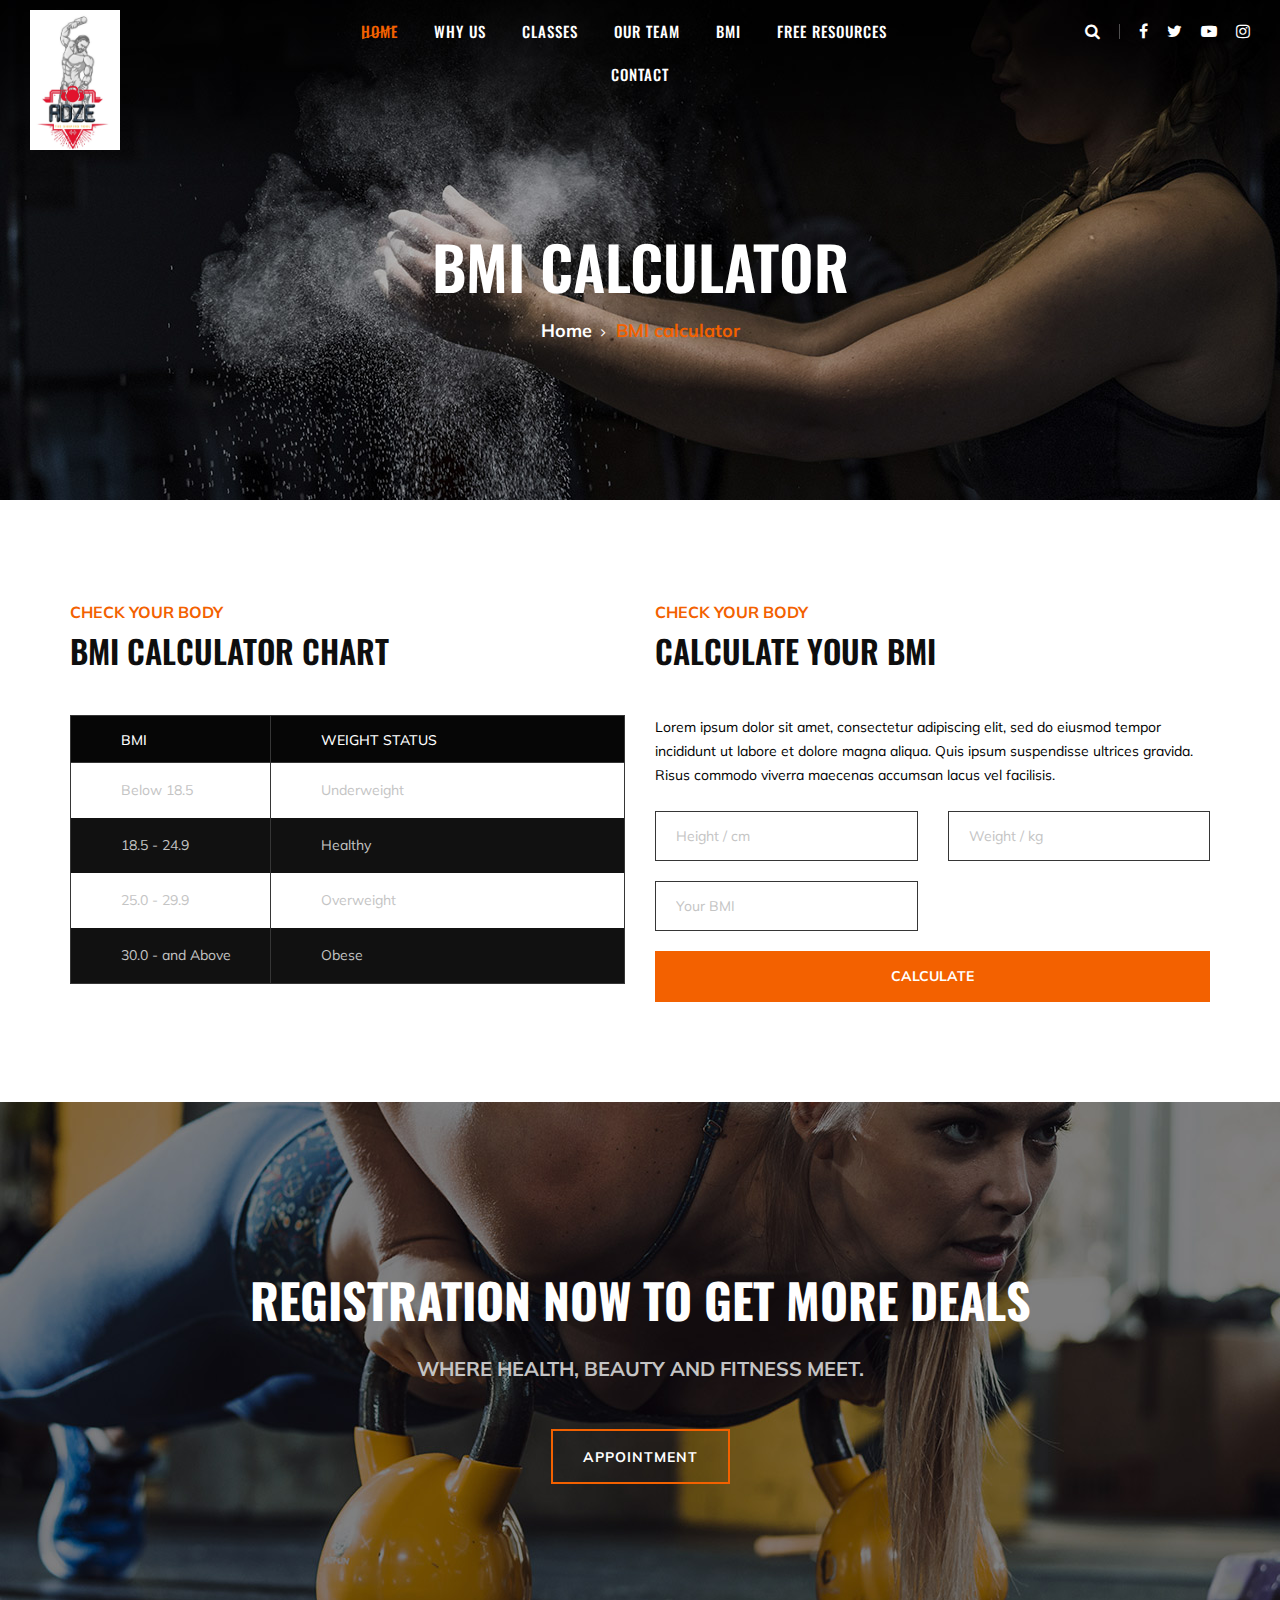
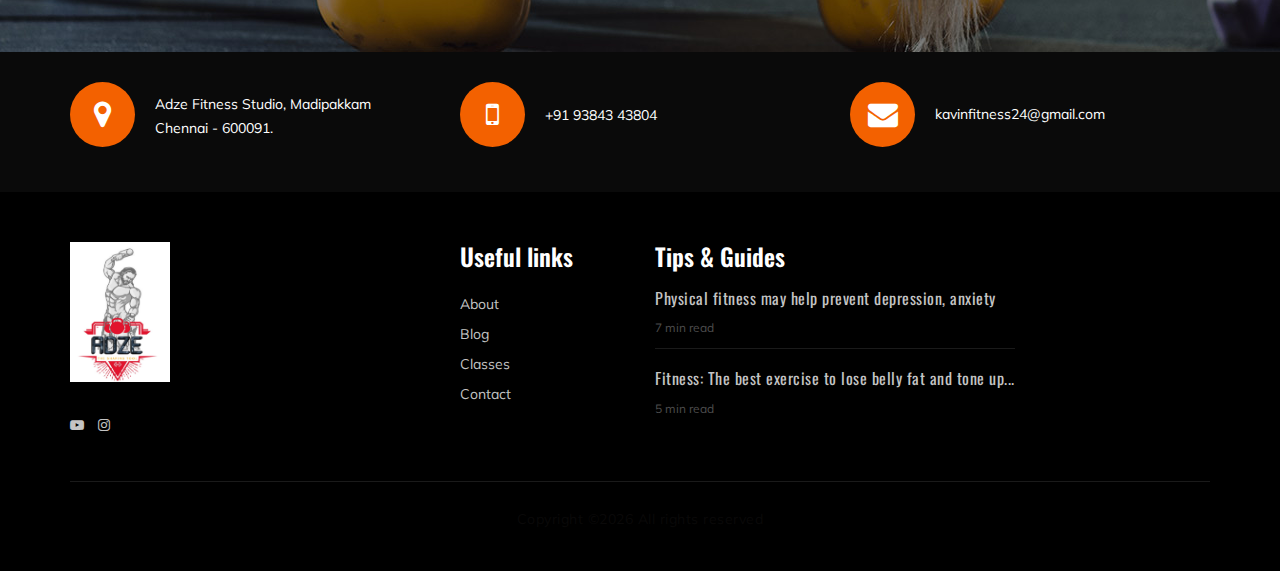
==== commit 2fc36234: "before launch" ====
--- a/bmi-calculator.html
+++ b/bmi-calculator.html
@@ -52,22 +52,12 @@
         </div>
         <nav class="canvas-menu mobile-menu">
             <ul>
-                <li><a href="./index.html">Home</a></li>
-                <li><a href="./about-us.html">About Us</a></li>
+                <li class="active"><a href="./index.html">Home</a></li>
+                <li><a href="./whyus.html">Why Us</a></li>
                 <li><a href="./class-details.html">Classes</a></li>
-                <li><a href="./services.html">Services</a></li>
                 <li><a href="./team.html">Our Team</a></li>
-                <li><a href="#">Pages</a>
-                    <ul class="dropdown">
-                        <li><a href="./about-us.html">About us</a></li>
-                        <li><a href="./class-timetable.html">Classes timetable</a></li>
-                        <li><a href="./bmi-calculator.html">Bmi calculate</a></li>
-                        <li><a href="./team.html">Our team</a></li>
-                        <li><a href="./gallery.html">Gallery</a></li>
-                        <li><a href="./blog.html">Our blog</a></li>
-                        <li><a href="./404.html">404</a></li>
-                    </ul>
-                </li>
+                <li><a href="./bmi-calculator.html">BMI</a></li>
+                <li><a href="./team.html">Free Resources</a></li>
                 <li><a href="./contact.html">Contact</a></li>
             </ul>
         </nav>
@@ -82,35 +72,30 @@
     <!-- Offcanvas Menu Section End -->
 
     <!-- Header Section Begin -->
-    <header class="header-section">
+    <header class="header-section" style="
+    padding-top: 10px;
+">
         <div class="container-fluid">
             <div class="row">
                 <div class="col-lg-3">
                     <div class="logo">
                         <a href="./index.html">
-                            <img src="img/logo.png" alt="">
+                            <img src="img/logo.jpg" alt="" style="
+                            width: 90px;
+                            height: 140px;
+                        ">
                         </a>
                     </div>
                 </div>
                 <div class="col-lg-6">
                     <nav class="nav-menu">
                         <ul>
-                            <li><a href="./index.html">Home</a></li>
-                            <li><a href="./about-us.html">About Us</a></li>
+                            <li  class="active"><a href="./index.html">Home</a></li>
+                            <li><a href="./whyus.html">Why Us</a></li>
                             <li><a href="./class-details.html">Classes</a></li>
-                            <li><a href="./services.html">Services</a></li>
                             <li><a href="./team.html">Our Team</a></li>
-                            <li class="active"><a href="#">Pages</a>
-                                <ul class="dropdown">
-                                    <li><a href="./about-us.html">About us</a></li>
-                                    <li><a href="./class-timetable.html">Classes timetable</a></li>
-                                    <li><a href="./bmi-calculator.html">Bmi calculate</a></li>
-                                    <li><a href="./team.html">Our team</a></li>
-                                    <li><a href="./gallery.html">Gallery</a></li>
-                                    <li><a href="./blog.html">Our blog</a></li>
-                                    <li><a href="./404.html">404</a></li>
-                                </ul>
-                            </li>
+                            <li><a href="./bmi-calculator.html">BMI</a></li>
+                            <li><a href="./team.html">Free Resources</a></li>
                             <li><a href="./contact.html">Contact</a></li>
                         </ul>
                     </nav>
@@ -145,7 +130,6 @@
                         <h2>BMI calculator</h2>
                         <div class="bt-option">
                             <a href="./index.html">Home</a>
-                            <a href="#">Pages</a>
                             <span>BMI calculator</span>
                         </div>
                     </div>
@@ -225,6 +209,24 @@
     </section>
     <!-- BMI Calculator Section End -->
 
+    <!-- Banner Section Begin -->
+    <section class="banner-section set-bg" data-setbg="img/banner-bg.jpg">
+        <div class="container">
+            <div class="row">
+                <div class="col-lg-12 text-center">
+                    <div class="bs-text">
+                        <h2>registration now to get more deals</h2>
+                        <div class="bt-tips">Where health, beauty and fitness meet.</div>
+                        <a href="./contact.html" class="primary-btn  btn-normal">Appointment</a>
+                    </div>
+                </div>
+            </div>
+        </div>
+    </section>
+    <!-- Banner Section End -->
+
+
+
     <!-- Get In Touch Section Begin -->
     <div class="gettouch-section">
         <div class="container">
@@ -232,22 +234,21 @@
                 <div class="col-md-4">
                     <div class="gt-text">
                         <i class="fa fa-map-marker"></i>
-                        <p>333 Middle Winchendon Rd, Rindge,<br/> NH 03461</p>
+                        <p>Adze Fitness Studio, Madipakkam<br/> Chennai - 600091.</p>
                     </div>
                 </div>
                 <div class="col-md-4">
                     <div class="gt-text">
                         <i class="fa fa-mobile"></i>
                         <ul>
-                            <li>125-711-811</li>
-                            <li>125-668-886</li>
+                            <li>+91 93843 43804</li>
                         </ul>
                     </div>
                 </div>
                 <div class="col-md-4">
                     <div class="gt-text email">
                         <i class="fa fa-envelope"></i>
-                        <p>Support.gymcenter@gmail.com</p>
+                        <p>kavinfitness24@gmail.com</p>
                     </div>
                 </div>
             </div>
@@ -262,16 +263,14 @@
                 <div class="col-lg-4">
                     <div class="fs-about">
                         <div class="fa-logo">
-                            <a href="#"><img src="img/logo.png" alt=""></a>
-                        </div>
-                        <p>Lorem ipsum dolor sit amet, consectetur adipiscing elit, sed do eiusmod tempor incididunt ut
-                            labore dolore magna aliqua endisse ultrices gravida lorem.</p>
+                            <a href="#"><img src="img/logo.jpg" alt="" style="
+                                width: 100px;
+                                height: 140px;
+                            "></a>
+                        </div>
                         <div class="fa-social">
-                            <a href="#"><i class="fa fa-facebook"></i></a>
-                            <a href="#"><i class="fa fa-twitter"></i></a>
                             <a href="#"><i class="fa fa-youtube-play"></i></a>
                             <a href="#"><i class="fa fa-instagram"></i></a>
-                            <a href="#"><i class="fa  fa-envelope-o"></i></a>
                         </div>
                     </div>
                 </div>
@@ -281,19 +280,8 @@
                         <ul>
                             <li><a href="#">About</a></li>
                             <li><a href="#">Blog</a></li>
-                            <li><a href="#">Classes</a></li>
-                            <li><a href="#">Contact</a></li>
-                        </ul>
-                    </div>
-                </div>
-                <div class="col-lg-2 col-md-3 col-sm-6">
-                    <div class="fs-widget">
-                        <h4>Support</h4>
-                        <ul>
-                            <li><a href="#">Login</a></li>
-                            <li><a href="#">My account</a></li>
-                            <li><a href="#">Subscribe</a></li>
-                            <li><a href="#">Contact</a></li>
+                            <li><a href="./class-details.html">Classes</a></li>
+                            <li><a href="./contact.html">Contact</a></li>
                         </ul>
                     </div>
                 </div>
@@ -301,17 +289,17 @@
                     <div class="fs-widget">
                         <h4>Tips & Guides</h4>
                         <div class="fw-recent">
-                            <h6><a href="#">Physical fitness may help prevent depression, anxiety</a></h6>
+                            <h6><a href="https://www.medicalnewstoday.com/articles/326005" target="_blank">Physical fitness may help prevent depression, anxiety</a></h6>
                             <ul>
-                                <li>3 min read</li>
-                                <li>20 Comment</li>
+                                <li>7 min read</li>
+                                
                             </ul>
                         </div>
                         <div class="fw-recent">
-                            <h6><a href="#">Fitness: The best exercise to lose belly fat and tone up...</a></h6>
+                            <h6><a href="https://www.webmd.com/fitness-exercise/top-exercises-belly-fat#1" target="_blank">Fitness: The best exercise to lose belly fat and tone up...</a></h6>
                             <ul>
-                                <li>3 min read</li>
-                                <li>20 Comment</li>
+                                <li>5 min read</li>
+                                
                             </ul>
                         </div>
                     </div>
@@ -321,7 +309,7 @@
                 <div class="col-lg-12 text-center">
                     <div class="copyright-text">
                         <p><!-- Link back to Colorlib can't be removed. Template is licensed under CC BY 3.0. -->
-  Copyright &copy;<script>document.write(new Date().getFullYear());</script> All rights reserved | This template is made with <i class="fa fa-heart" aria-hidden="true"></i> by <a href="https://colorlib.com" target="_blank">Colorlib</a>
+  Copyright &copy;<script>document.write(new Date().getFullYear());</script> All rights reserved 
   <!-- Link back to Colorlib can't be removed. Template is licensed under CC BY 3.0. --></p>
                     </div>
                 </div>
@@ -352,7 +340,6 @@
     <script src="js/main.js"></script>
 
 
-
 </body>
 
 </html>--- a/css/style.css
+++ b/css/style.css
@@ -79,7 +79,7 @@
 p {
 	font-size: 14px;
 	font-family: "Muli", sans-serif;
-	color: #a9a9a9;
+	color: #0a0909;
 	font-weight: 400;
 	line-height: 24px;
 	margin: 0 0 15px 0;
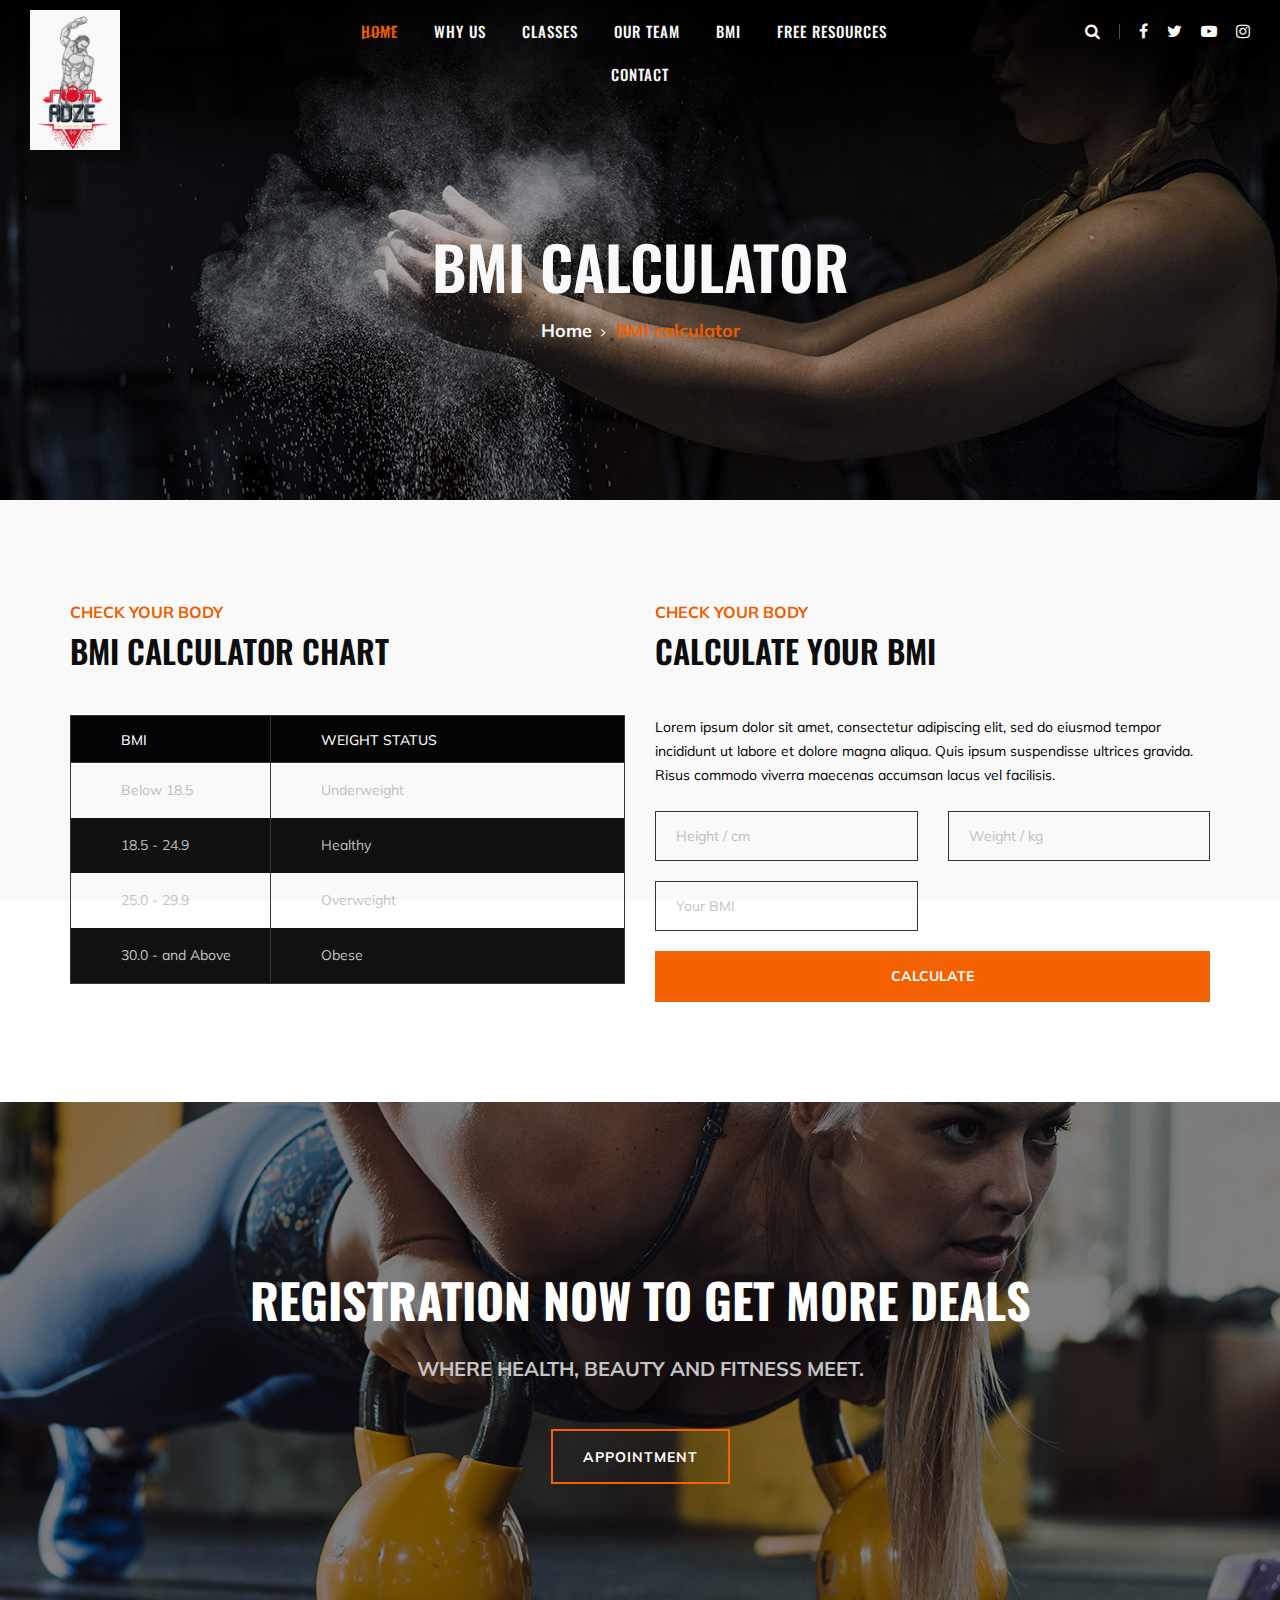
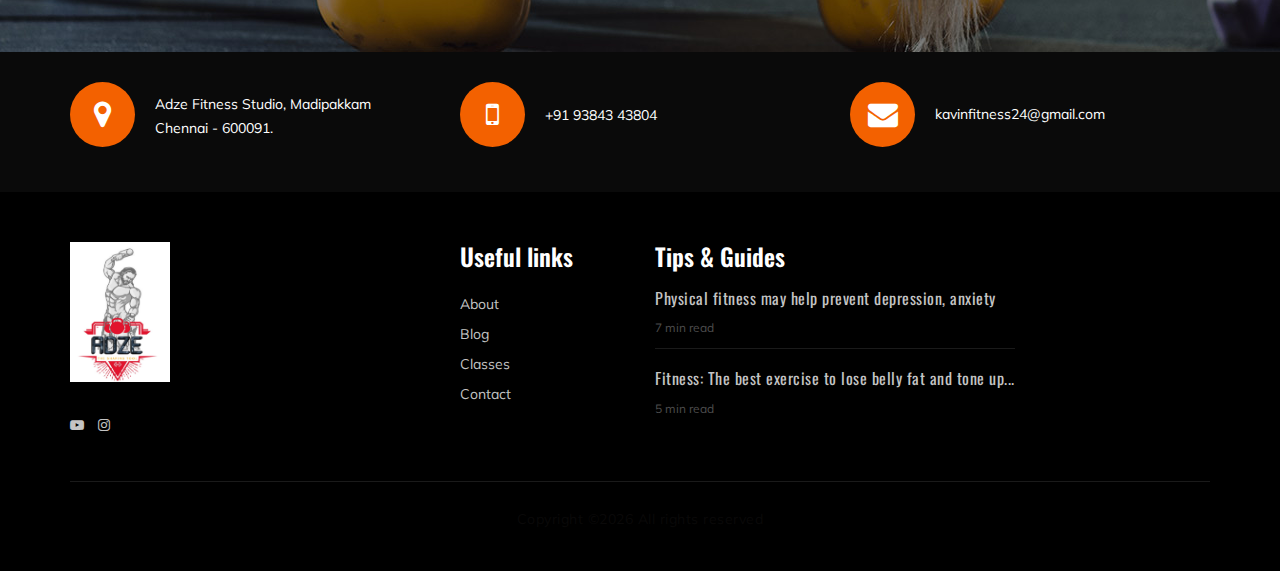
==== commit ea7397a2: "Update" ====
--- a/bmi-calculator.html
+++ b/bmi-calculator.html
@@ -30,7 +30,7 @@
         var height = document.getElementById('height').value;
         height = height/100
         var weight = document.getElementById('weight').value; 
-        document.getElementById('BMI').value = weight/(height*height);
+        document.getElementById('BMI').value = Math.floor(weight/(height*height));
 
    }
 </script>
@@ -186,8 +186,8 @@
                         <p style="color: #000000;">Lorem ipsum dolor sit amet, consectetur adipiscing elit, sed do eiusmod tempor incididunt ut
                             labore et dolore magna aliqua. Quis ipsum suspendisse ultrices gravida. Risus commodo
                             viverra maecenas accumsan lacus vel facilisis.</p>
-                        <form onclick="calculate()">
-                            <div class="row">
+                        <form>
+                            <div class="row" onclick="calculate()">
                                 <div class="col-sm-6">
                                     <input id="height" type="text" placeholder="Height / cm">
                                 </div>
@@ -198,7 +198,7 @@
                                     <input id="BMI" type="text" placeholder="Your BMI">
                                 </div>
                                 <div class="col-lg-12">
-                                    <button type="submit" onclick="calculate()" >Calculate</button>
+                                    <button type="button">Calculate</button>
                                 </div>
                             </div>
                         </form>
--- a/css/style.css
+++ b/css/style.css
@@ -2021,7 +2021,7 @@
 
 .chart-calculate-form form input {
 	font-size: 14px;
-	color: #c4c4c4;
+	color: #000000;
 	width: 100%;
 	height: 50px;
 	border: 1px solid #363636;
@@ -2487,7 +2487,7 @@
 
 .leave-comment form input {
 	font-size: 13px;
-	color: #c4c4c4;
+	color: #0f0f0f;
 	width: 100%;
 	height: 46px;
 	border: 1px solid #363636;
@@ -2519,7 +2519,7 @@
 
 .leave-comment form textarea {
 	font-size: 13px;
-	color: #c4c4c4;
+	color: #0f0e0e;
 	width: 100%;
 	height: 100px;
 	border: 1px solid #363636;
@@ -2586,7 +2586,7 @@
 	display: inline-block;
 	height: 65px;
 	width: 65px;
-	background: #363636;
+	background: #ffffff;
 	border-radius: 50%;
 	line-height: 65px;
 	text-align: center;
@@ -2596,7 +2596,7 @@
 
 .contact-widget .cw-text p {
 	overflow: hidden;
-	color: #c4c4c4;
+	color: #0f0e0e;
 	margin-bottom: 0;
 	padding-top: 10px;
 }
@@ -2609,7 +2609,7 @@
 .contact-widget .cw-text ul li {
 	list-style: none;
 	font-size: 14px;
-	color: #c4c4c4;
+	color: #0a0a0a;
 	margin-right: 25px;
 	display: inline-block;
 	position: relative;
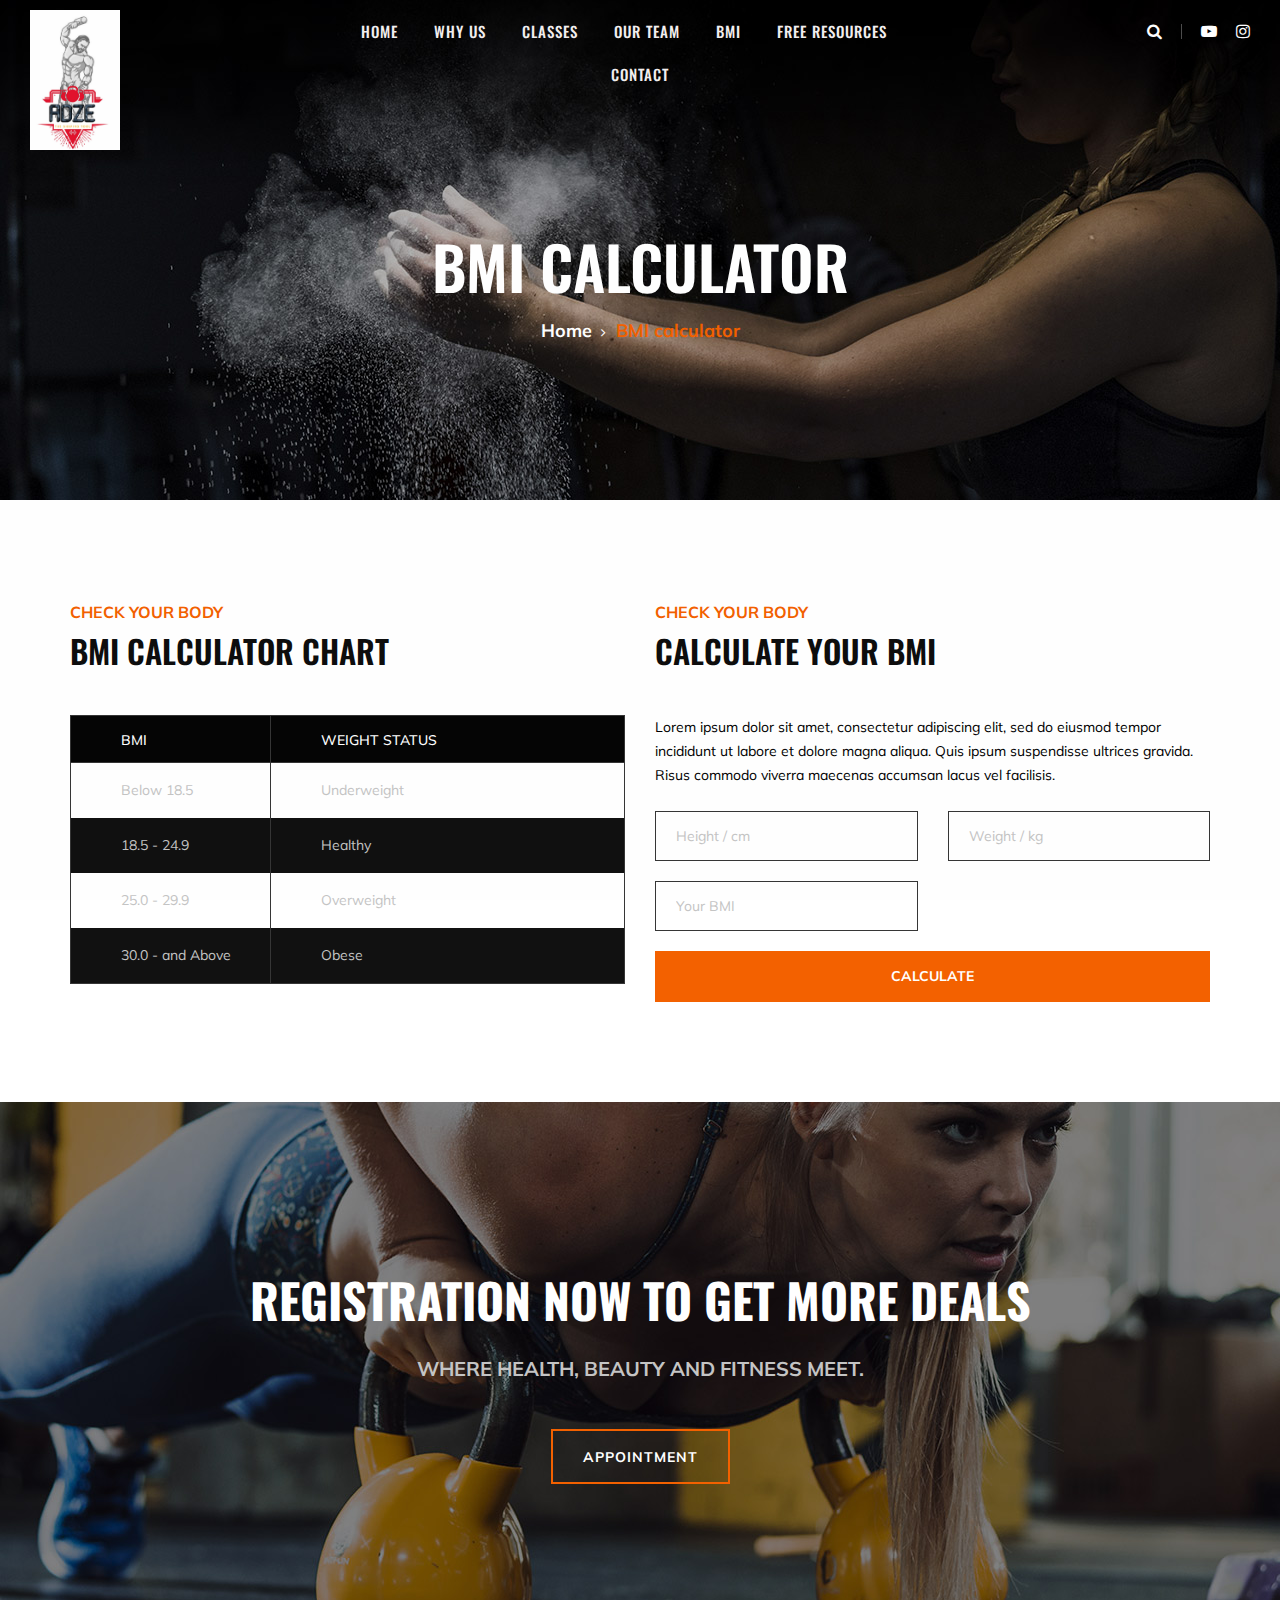
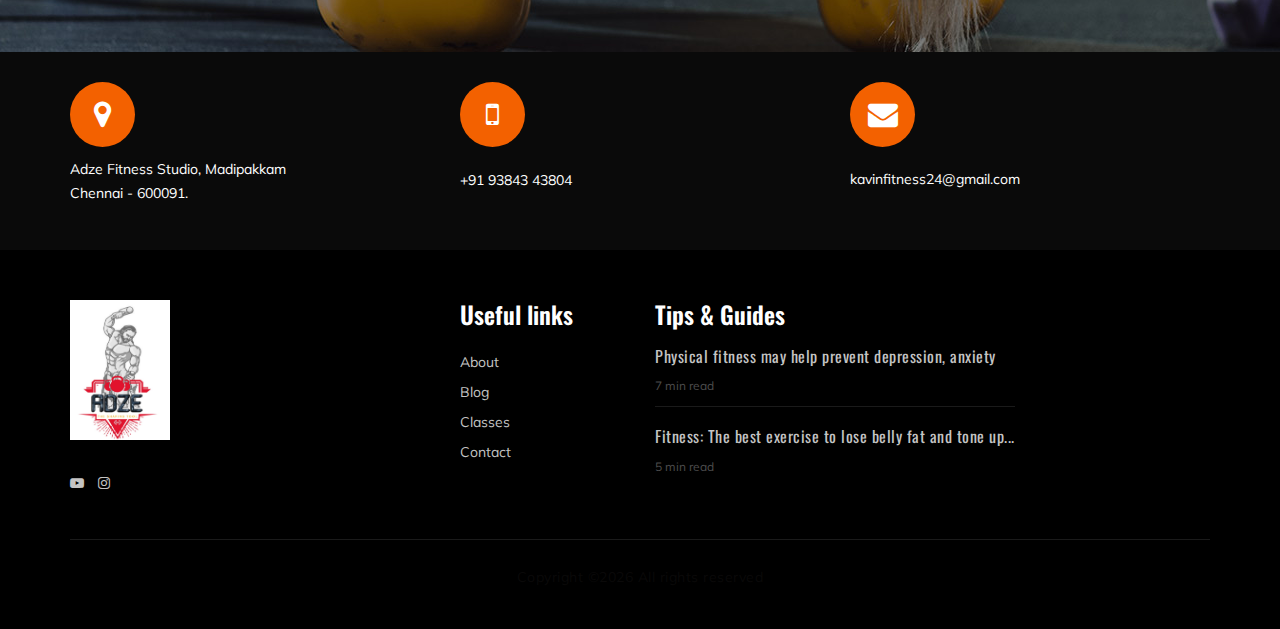
==== commit f7ed9618: "Trainers Update" ====
--- a/bmi-calculator.html
+++ b/bmi-calculator.html
@@ -36,14 +36,14 @@
 </script>
 
 <body>
-    <!-- Page Preloder -->
-    <div id="preloder">
+     <!-- Page Preloder -->
+     <div id="preloder">
         <div class="loader"></div>
     </div>
 
     <!-- Offcanvas Menu Section Begin -->
     <div class="offcanvas-menu-overlay"></div>
-    <div class="offcanvas-menu-wrapper">
+    <div class="offcanvas-menu-wrapper" background='#007bff'>
         <div class="canvas-close">
             <i class="fa fa-close"></i>
         </div>
@@ -52,7 +52,7 @@
         </div>
         <nav class="canvas-menu mobile-menu">
             <ul>
-                <li class="active"><a href="./index.html">Home</a></li>
+                <li><a href="./index.html">Home</a></li>
                 <li><a href="./whyus.html">Why Us</a></li>
                 <li><a href="./class-details.html">Classes</a></li>
                 <li><a href="./team.html">Our Team</a></li>
@@ -63,18 +63,15 @@
         </nav>
         <div id="mobile-menu-wrap"></div>
         <div class="canvas-social">
-            <a href="#"><i class="fa fa-facebook"></i></a>
-            <a href="#"><i class="fa fa-twitter"></i></a>
-            <a href="#"><i class="fa fa-youtube-play"></i></a>
-            <a href="#"><i class="fa fa-instagram"></i></a>
+            <a href="https://www.youtube.com/channel/UC8zOfI76V4s7AfyMSoFdSXA/featured" target="blank"><i class="fa fa-youtube-play"></i></a>
+            <a href="https://www.instagram.com/adzefitnessstudio/?hl=en" target="blank"><i class="fa fa-instagram"></i></a>
         </div>
     </div>
     <!-- Offcanvas Menu Section End -->
 
     <!-- Header Section Begin -->
     <header class="header-section" style="
-    padding-top: 10px;
-">
+    padding-top: 10px;">
         <div class="container-fluid">
             <div class="row">
                 <div class="col-lg-3">
@@ -90,7 +87,7 @@
                 <div class="col-lg-6">
                     <nav class="nav-menu">
                         <ul>
-                            <li  class="active"><a href="./index.html">Home</a></li>
+                            <li><a href="./index.html">Home</a></li>
                             <li><a href="./whyus.html">Why Us</a></li>
                             <li><a href="./class-details.html">Classes</a></li>
                             <li><a href="./team.html">Our Team</a></li>
@@ -105,11 +102,9 @@
                         <div class="to-search search-switch">
                             <i class="fa fa-search"></i>
                         </div>
-                        <div class="to-social">
-                            <a href="#"><i class="fa fa-facebook"></i></a>
-                            <a href="#"><i class="fa fa-twitter"></i></a>
-                            <a href="#"><i class="fa fa-youtube-play"></i></a>
-                            <a href="#"><i class="fa fa-instagram"></i></a>
+                        <div class="to-social">                            
+                            <a href="https://www.youtube.com/channel/UC8zOfI76V4s7AfyMSoFdSXA/featured" target="blank"><i class="fa fa-youtube-play"></i></a>
+                            <a href="https://www.instagram.com/adzefitnessstudio/?hl=en" target="blank"><i class="fa fa-instagram"></i></a>
                         </div>
                     </div>
                 </div>
--- a/css/style.css
+++ b/css/style.css
@@ -37,7 +37,6 @@
 	height: 100%;
 	font-family: "Muli", sans-serif;
 	-webkit-font-smoothing: antialiased;
-	font-smoothing: antialiased;
 }
 
 h1,
@@ -386,7 +385,7 @@
 }
 
 .nav-menu ul li.active>a {
-	color: #f36100;
+	color: #f7f6f5;
 }
 
 .nav-menu ul li.active>a:after {
@@ -394,7 +393,7 @@
 }
 
 .nav-menu ul li:hover>a {
-	color: #f36100;
+	color: #fdfbfa;
 }
 
 .nav-menu ul li:hover>a:after {
@@ -407,7 +406,7 @@
 }
 
 .nav-menu ul li a {
-	color: #ffffff;
+	color: #f3efef;
 	display: block;
 	font-size: 15px;
 	font-weight: 500;
@@ -427,7 +426,7 @@
 	top: 22px;
 	height: 1px;
 	width: 100%;
-	background: #f36100;
+	background: #fcfbfa;
 	content: "";
 	-webkit-transform: rotate(-20deg);
 	-ms-transform: rotate(-20deg);
@@ -1081,7 +1080,6 @@
 	border-radius: 50%;
 	line-height: 65px;
 	text-align: center;
-	float: left;
 	margin-right: 20px;
 }
 
@@ -2501,6 +2499,7 @@
 	color: #c4c4c4;
 }
 
+
 .leave-comment form input::-moz-placeholder {
 	color: #c4c4c4;
 }
@@ -2590,7 +2589,6 @@
 	border-radius: 50%;
 	line-height: 65px;
 	text-align: center;
-	float: left;
 	margin-right: 20px;
 }
 
@@ -3098,7 +3096,7 @@
 	.offcanvas-menu-wrapper .slicknav_nav a {
 		padding: 10px 0;
 		margin: 0;
-		color: #ffffff;
+		color: #000000;
 		border-bottom: 1px solid #ffffff;
 		font-weight: 500;
 		font-family: "Oswald", sans-serif;
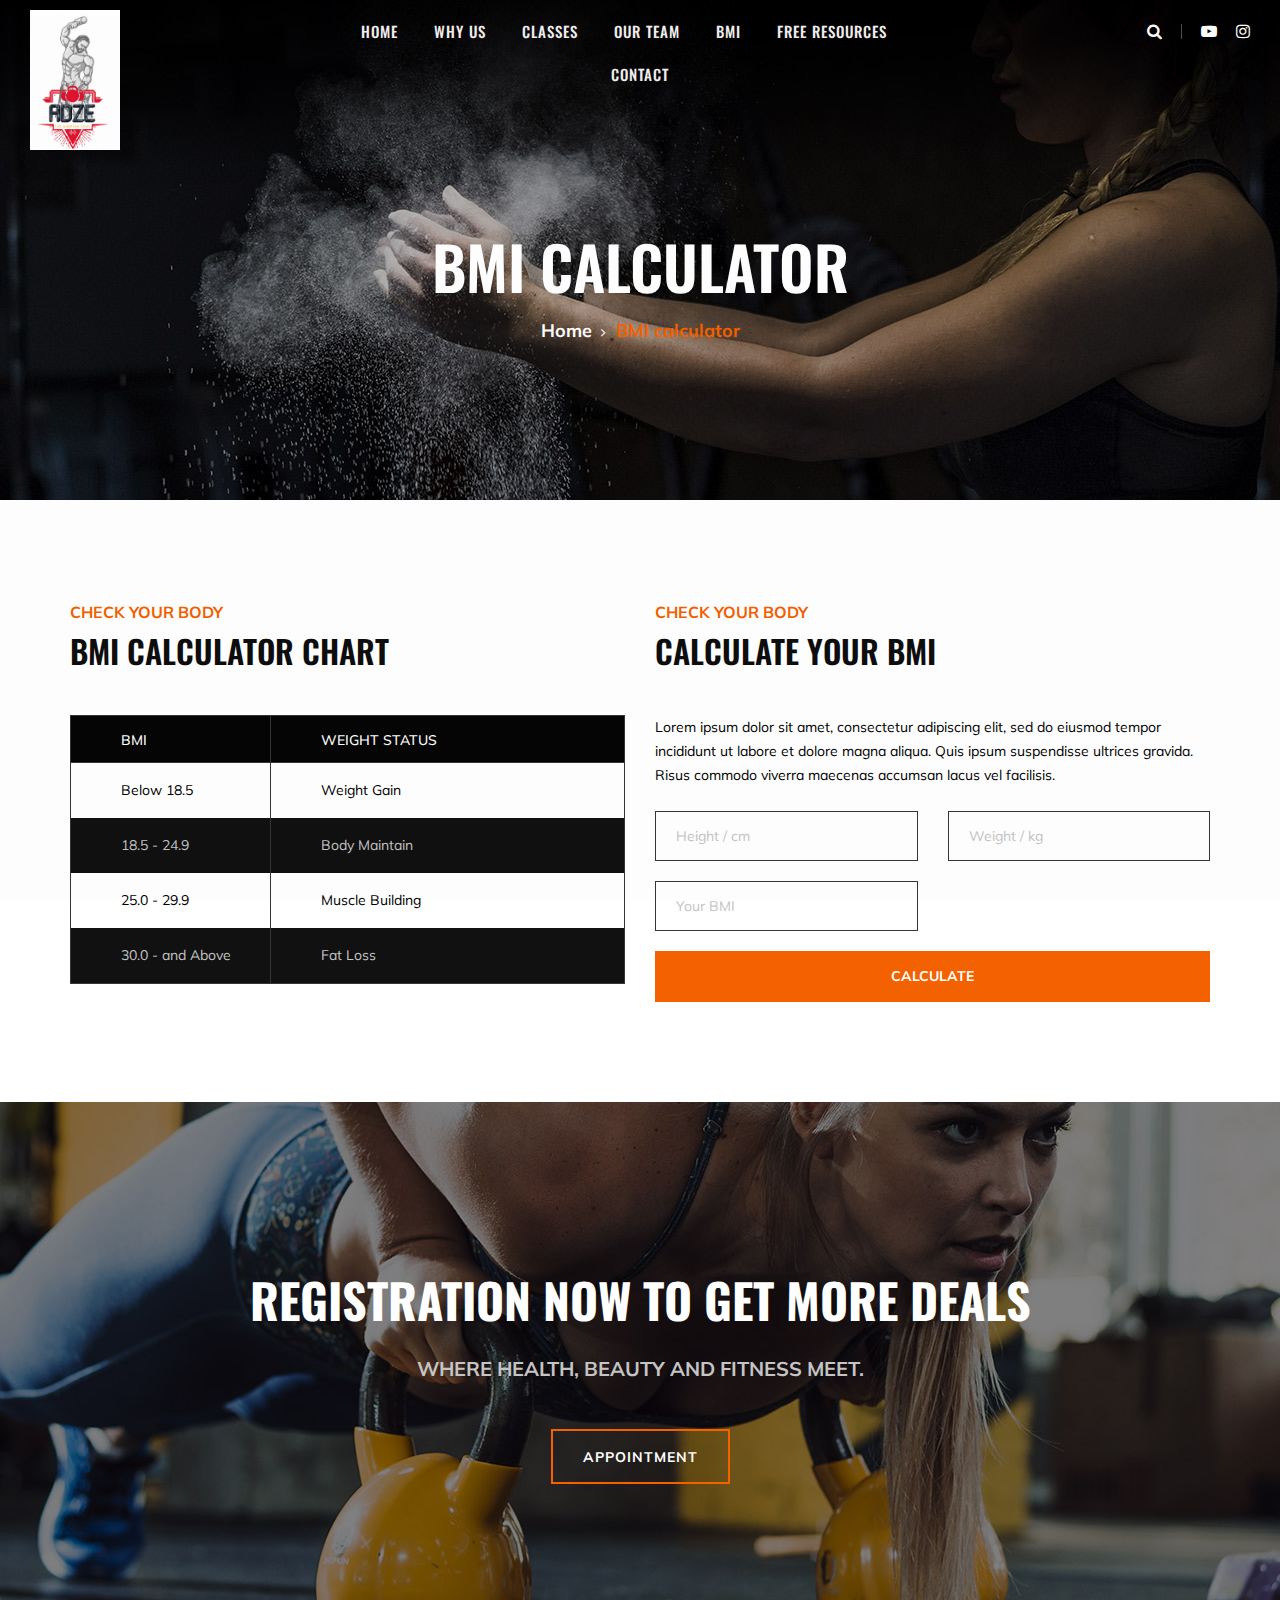
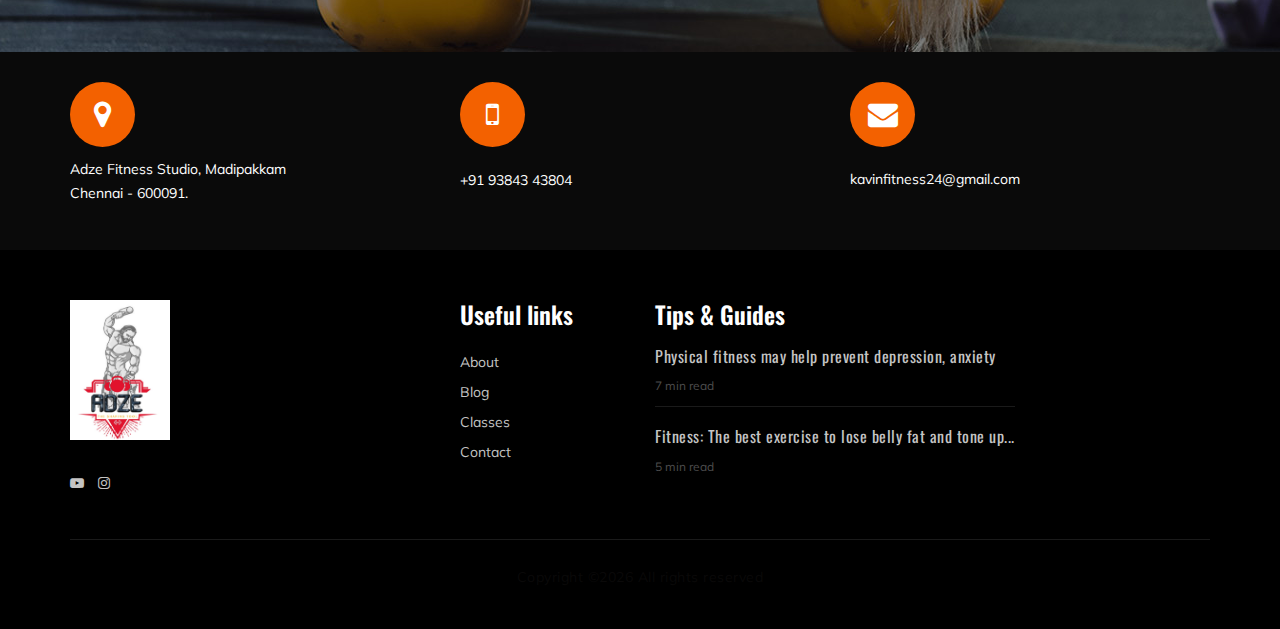
==== commit 592fa8d9: "Free Resources" ====
--- a/bmi-calculator.html
+++ b/bmi-calculator.html
@@ -57,7 +57,7 @@
                 <li><a href="./class-details.html">Classes</a></li>
                 <li><a href="./team.html">Our Team</a></li>
                 <li><a href="./bmi-calculator.html">BMI</a></li>
-                <li><a href="./team.html">Free Resources</a></li>
+                <li><a href="./free-resources.html">Free Resources</a></li>
                 <li><a href="./contact.html">Contact</a></li>
             </ul>
         </nav>
@@ -92,7 +92,7 @@
                             <li><a href="./class-details.html">Classes</a></li>
                             <li><a href="./team.html">Our Team</a></li>
                             <li><a href="./bmi-calculator.html">BMI</a></li>
-                            <li><a href="./team.html">Free Resources</a></li>
+                            <li><a href="./free-resources.html">Free Resources</a></li>
                             <li><a href="./contact.html">Contact</a></li>
                         </ul>
                     </nav>
@@ -153,20 +153,20 @@
                             </thead>
                             <tbody>
                                 <tr>
-                                    <td class="point">Below 18.5</td>
-                                    <td>Underweight</td>
+                                    <td class="point" style="color:#000000">Below 18.5</td>
+                                    <td style="color:#000000">Weight Gain</td>
                                 </tr>
                                 <tr>
                                     <td class="point">18.5 - 24.9</td>
-                                    <td>Healthy</td>
-                                </tr>
-                                <tr>
-                                    <td class="point">25.0 - 29.9</td>
-                                    <td>Overweight</td>
+                                    <td>Body Maintain</td>
+                                </tr>
+                                <tr>
+                                    <td class="point" style="color:#000000">25.0 - 29.9</td>
+                                    <td style="color:#000000">Muscle Building</td>
                                 </tr>
                                 <tr>
                                     <td class="point">30.0 - and Above</td>
-                                    <td>Obese</td>
+                                    <td>Fat Loss</td>
                                 </tr>
                             </tbody>
                         </table>
--- a/css/style.css
+++ b/css/style.css
@@ -99,7 +99,7 @@
 a:focus {
 	text-decoration: none;
 	outline: none;
-	color: #fff;
+	color: #000000;
 }
 
 ul,
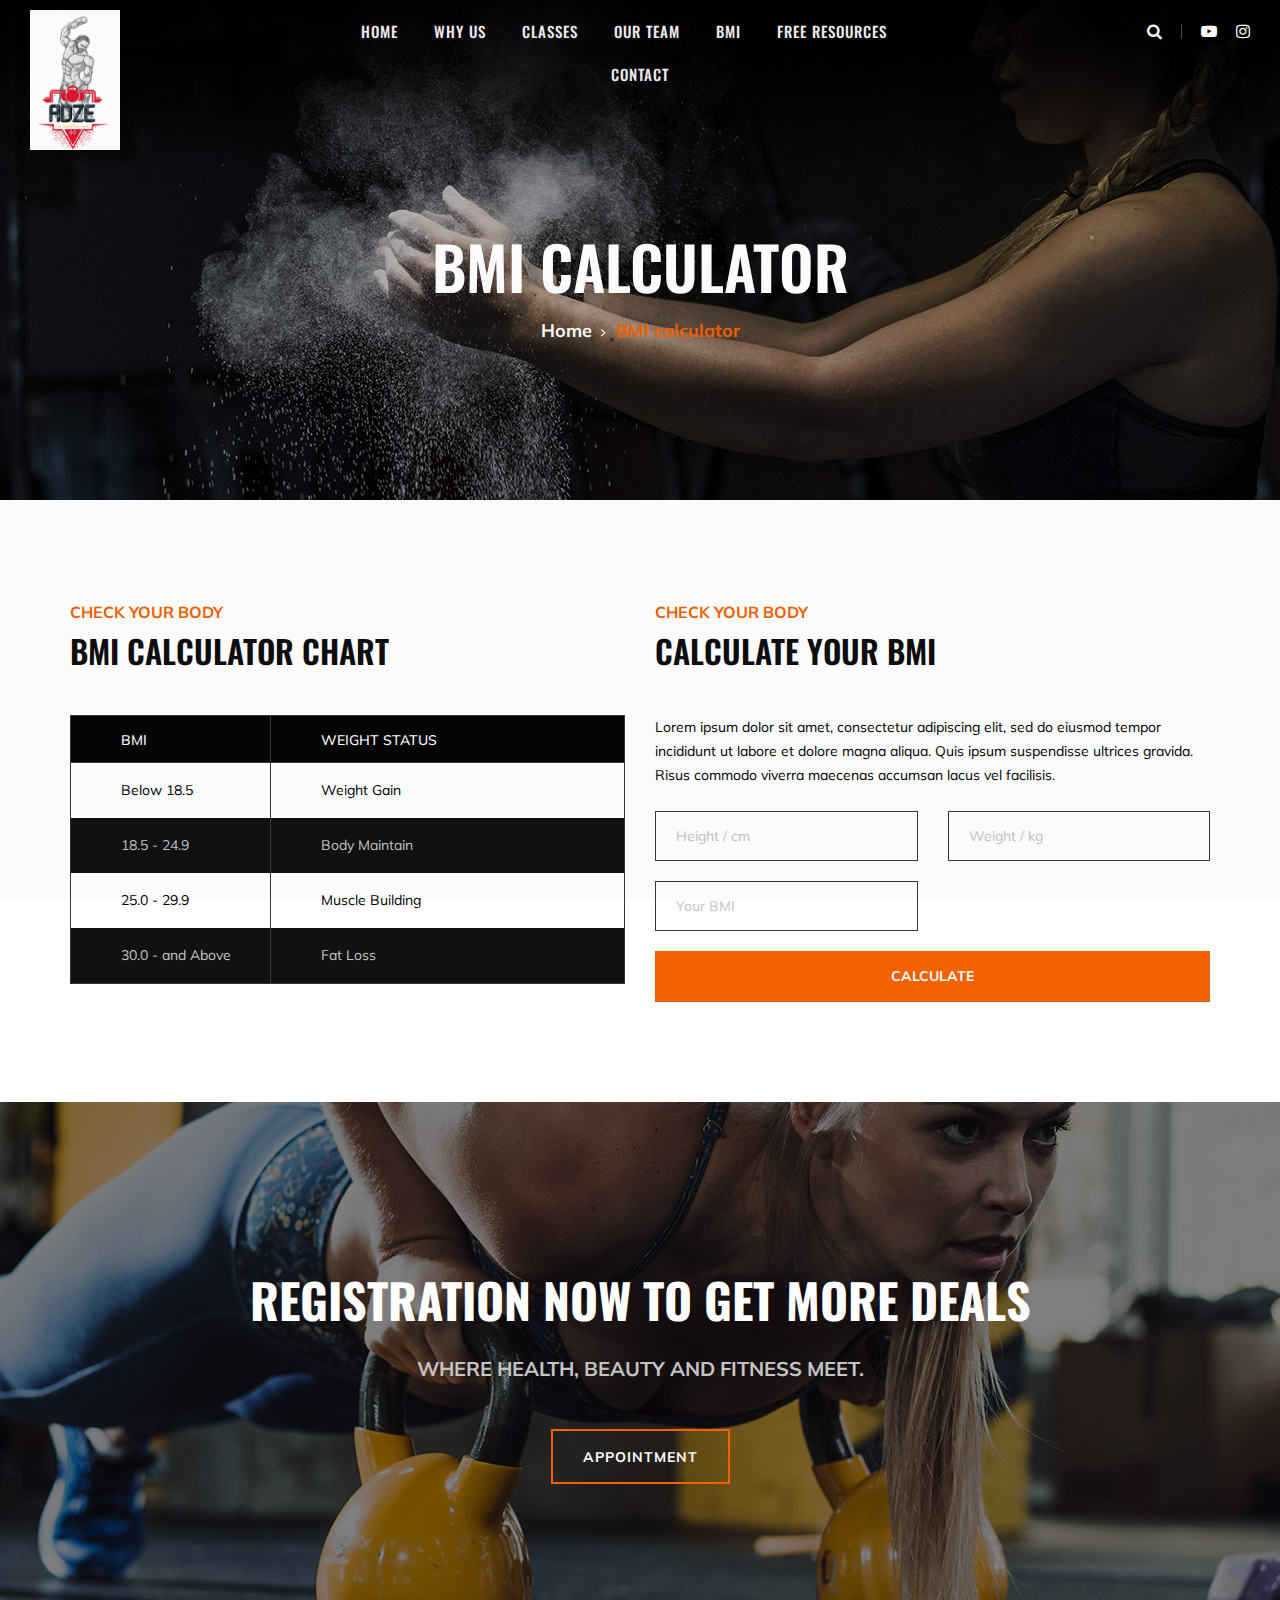
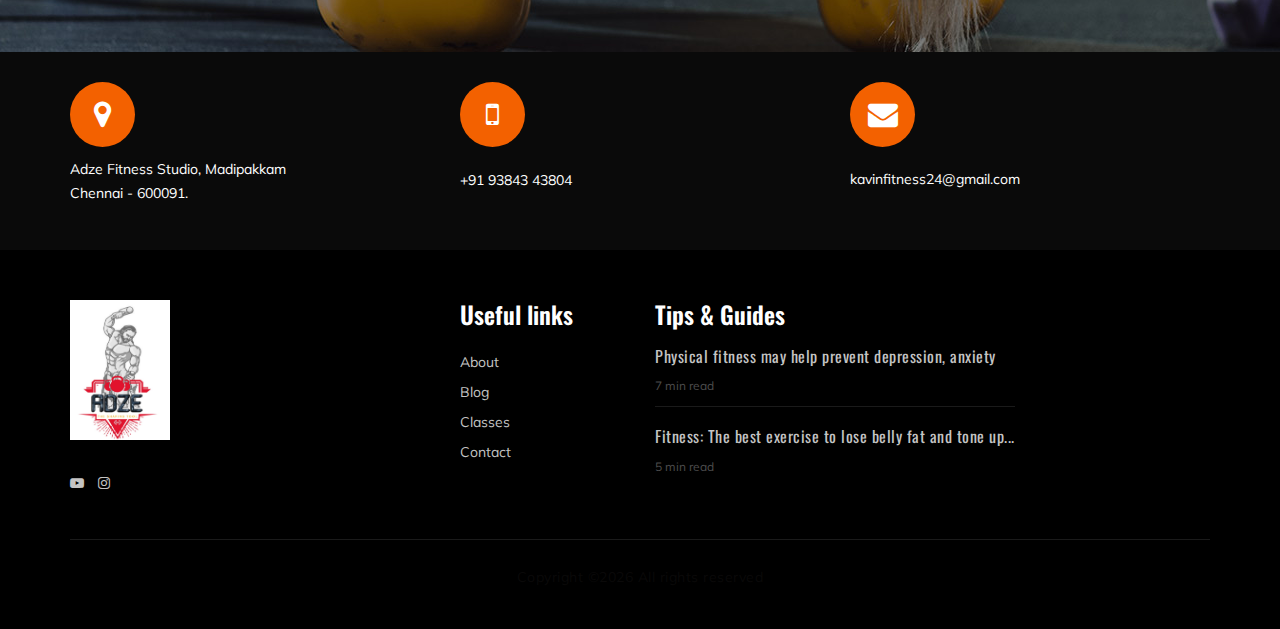
==== commit 47bc7ed2: "Link to Social Media" ====
--- a/bmi-calculator.html
+++ b/bmi-calculator.html
@@ -264,8 +264,8 @@
                             "></a>
                         </div>
                         <div class="fa-social">
-                            <a href="#"><i class="fa fa-youtube-play"></i></a>
-                            <a href="#"><i class="fa fa-instagram"></i></a>
+                            <a href="https://www.youtube.com/channel/UC8zOfI76V4s7AfyMSoFdSXA/featured" target="blank"><i class="fa fa-youtube-play"></i></a>
+                            <a href="https://www.instagram.com/adzefitnessstudio/?hl=en" target="blank"><i class="fa fa-instagram"></i></a>
                         </div>
                     </div>
                 </div>
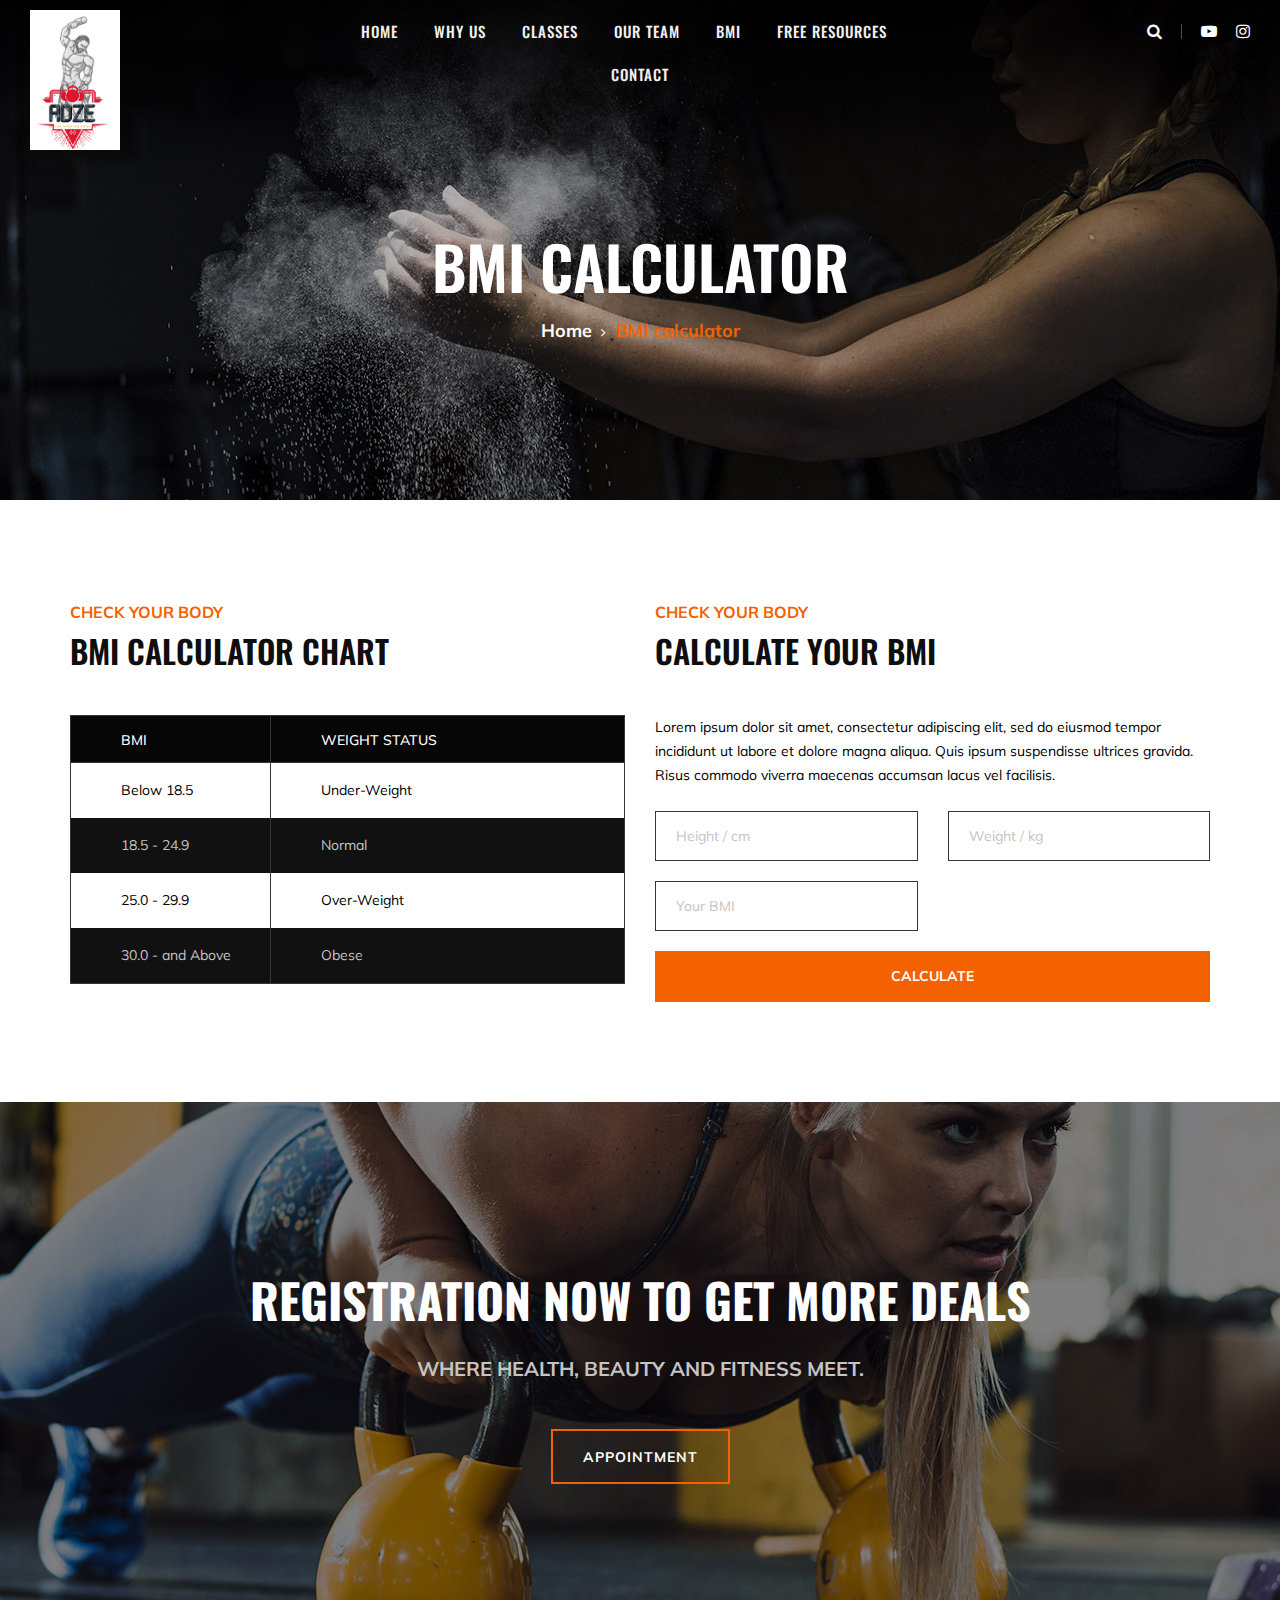
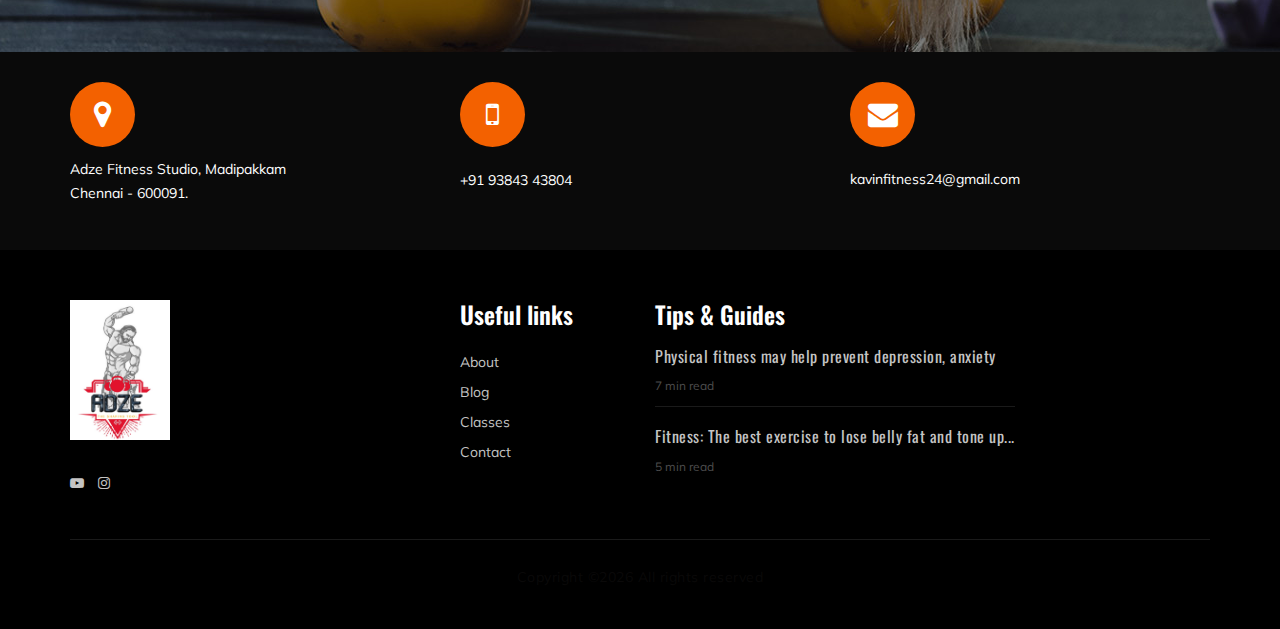
==== commit e6868b9d: "Trainer Section" ====
--- a/bmi-calculator.html
+++ b/bmi-calculator.html
@@ -154,19 +154,19 @@
                             <tbody>
                                 <tr>
                                     <td class="point" style="color:#000000">Below 18.5</td>
-                                    <td style="color:#000000">Weight Gain</td>
+                                    <td style="color:#000000">Under-Weight</td>
                                 </tr>
                                 <tr>
                                     <td class="point">18.5 - 24.9</td>
-                                    <td>Body Maintain</td>
+                                    <td>Normal</td>
                                 </tr>
                                 <tr>
                                     <td class="point" style="color:#000000">25.0 - 29.9</td>
-                                    <td style="color:#000000">Muscle Building</td>
+                                    <td style="color:#000000">Over-Weight</td>
                                 </tr>
                                 <tr>
                                     <td class="point">30.0 - and Above</td>
-                                    <td>Fat Loss</td>
+                                    <td>Obese</td>
                                 </tr>
                             </tbody>
                         </table>
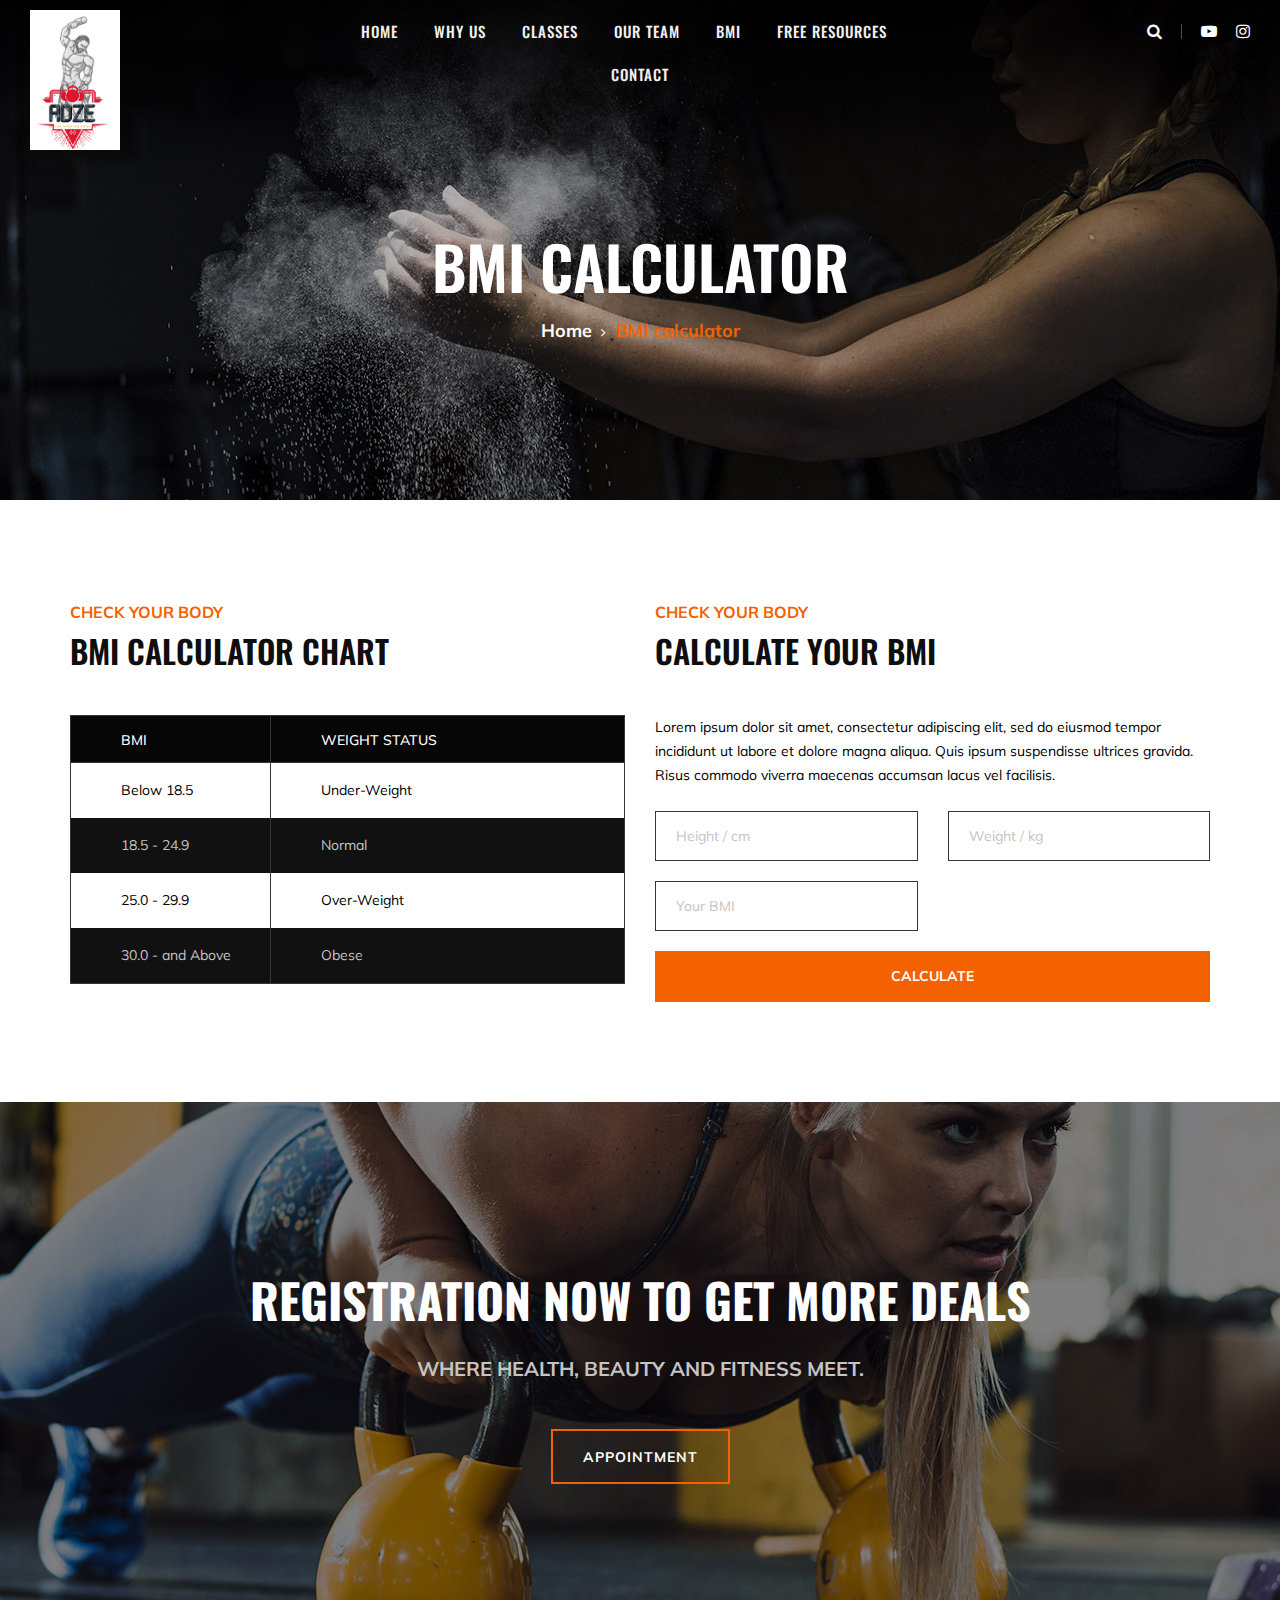
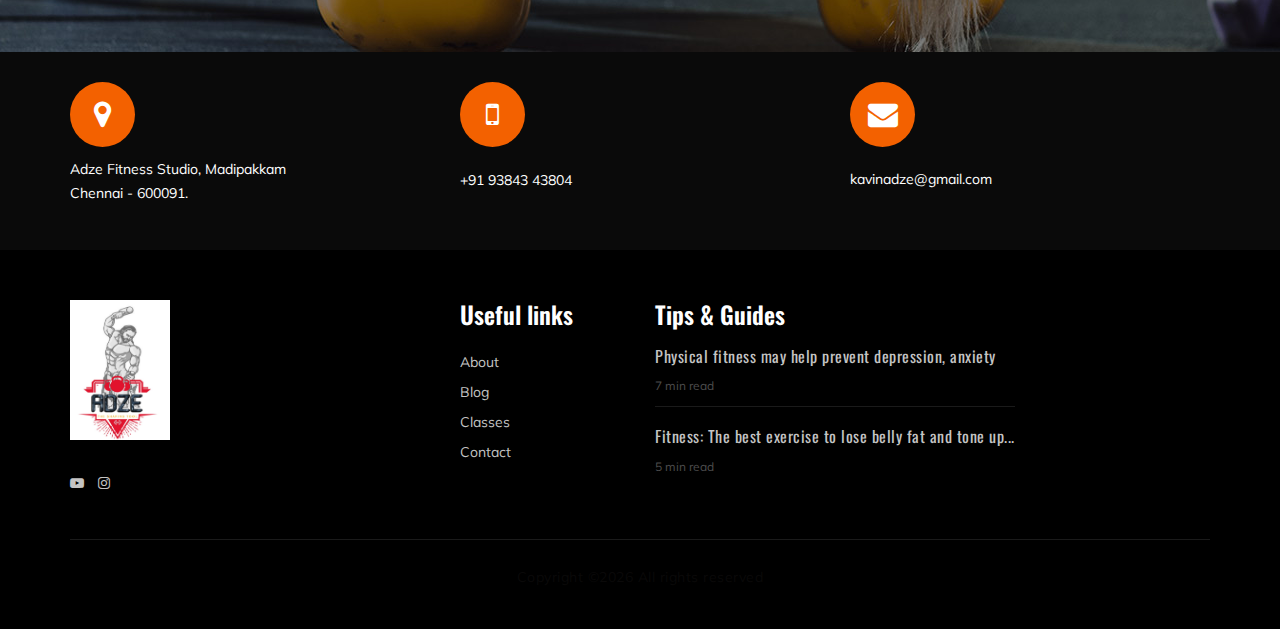
==== commit e6ac3485: "Testimonials" ====
--- a/bmi-calculator.html
+++ b/bmi-calculator.html
@@ -243,7 +243,7 @@
                 <div class="col-md-4">
                     <div class="gt-text email">
                         <i class="fa fa-envelope"></i>
-                        <p>kavinfitness24@gmail.com</p>
+                        <p>kavinadze@gmail.com</p>
                     </div>
                 </div>
             </div>
